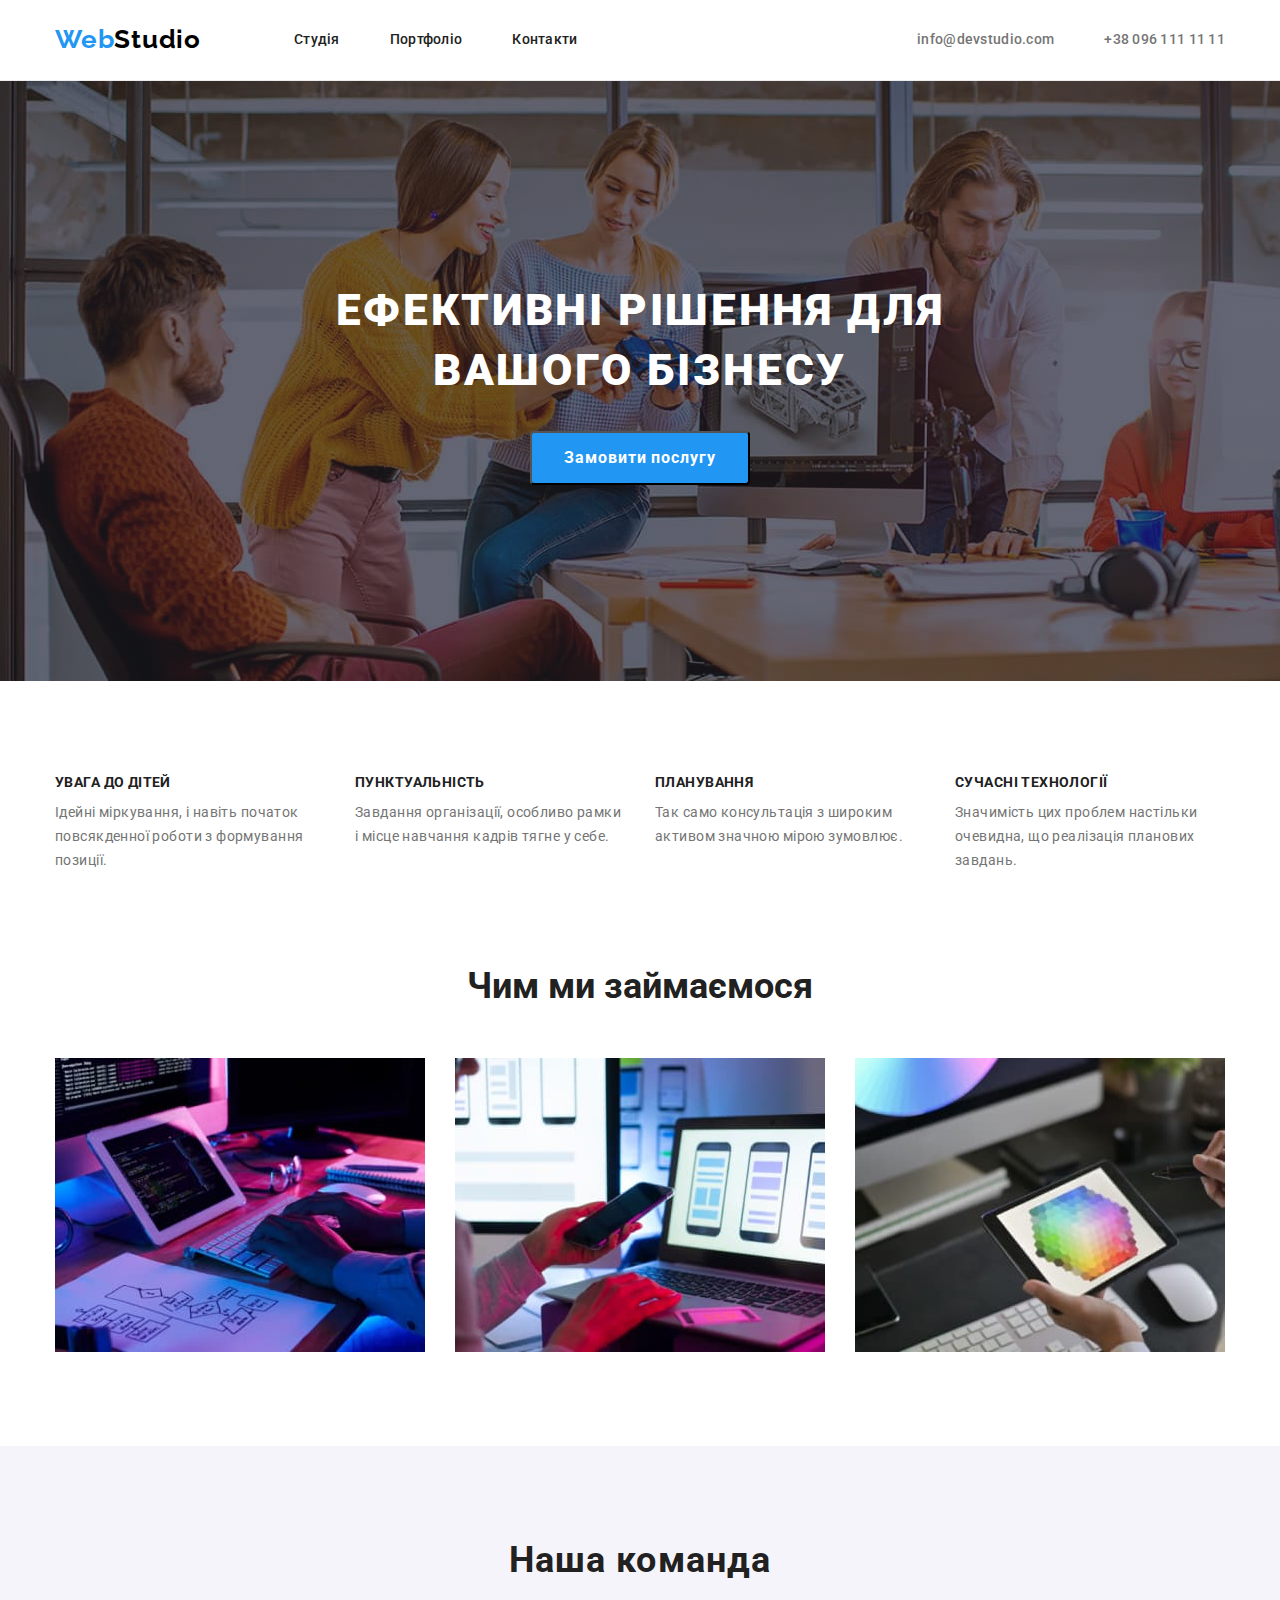
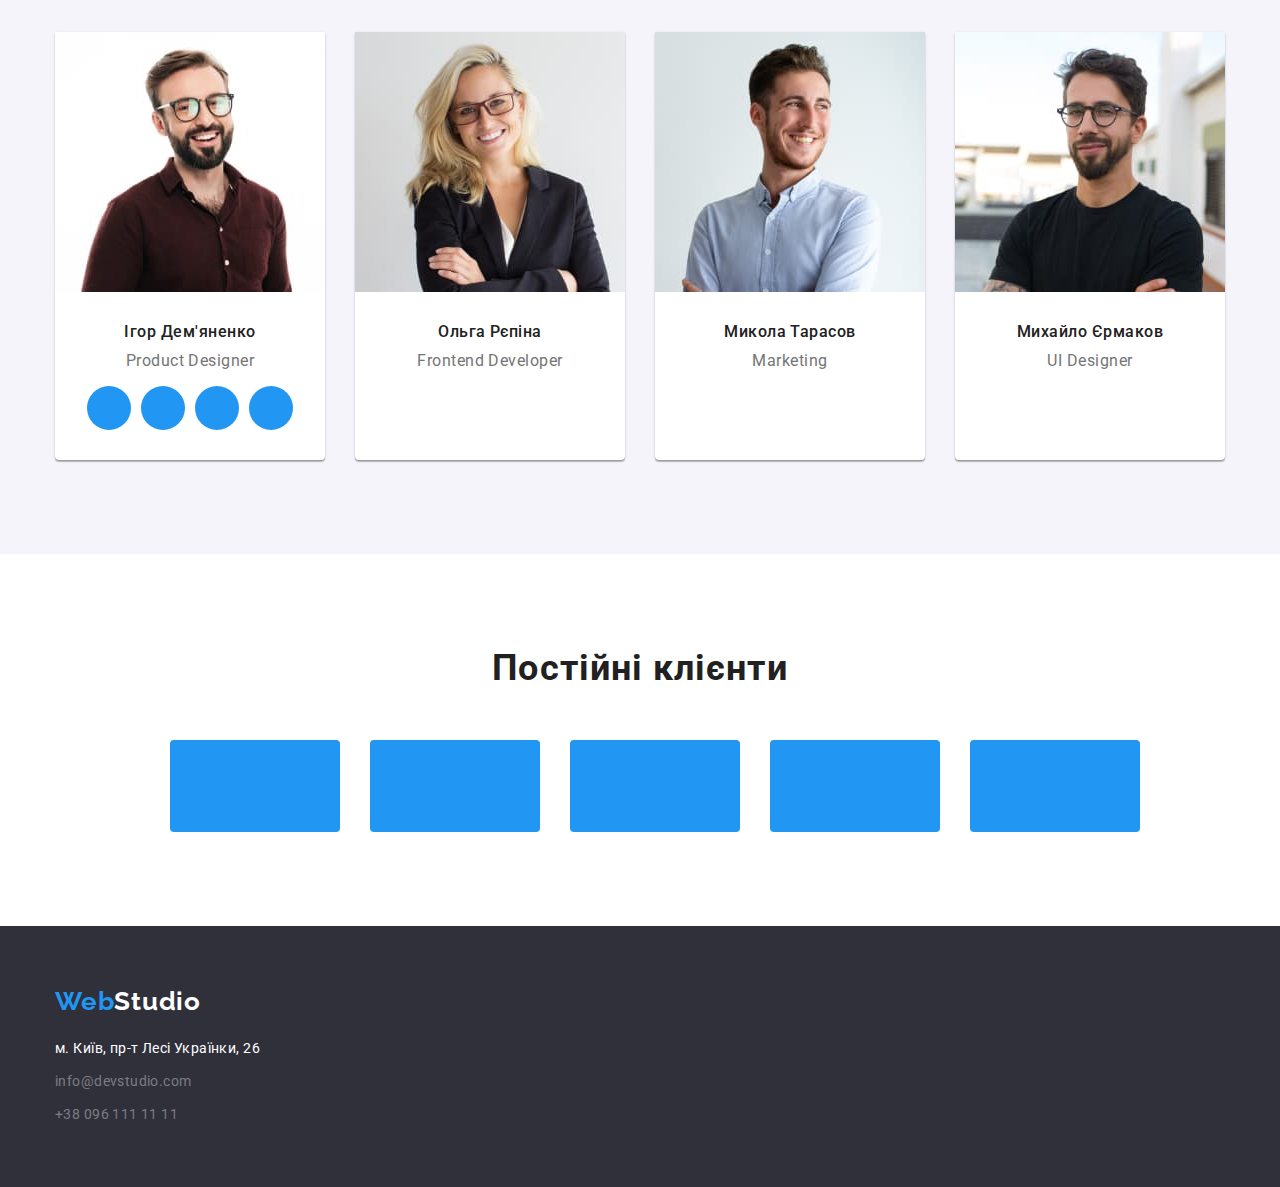
==== index.html @ bf6980fe "do icons" ====
<!DOCTYPE html>
<html lang="uk">
  <head>
    <meta charset="UTF-8" />
    <meta http-equiv="X-UA-Compatible" content="IE=edge" />
    <meta name="viewport" content="width=device-width, initial-scale=1.0" />
    <title>WebStudio</title>
    <link
      rel="stylesheet"
      href="https://cdnjs.cloudflare.com/ajax/libs/modern-normalize/1.1.0/modern-normalize.min.css"
    />
    <link rel="stylesheet" href="./css/style.css" />
    <link rel="preconnect" href="https://fonts.googleapis.com" />
    <link rel="preconnect" href="https://fonts.gstatic.com" crossorigin />
    <link
      href="https://fonts.googleapis.com/css2?family=Raleway:wght@700&family=Roboto:wght@400;500;700;900&display=swap"
      rel="stylesheet"
    />
  </head>

  <body>
    <header>
      <div class="container main-nav">
        <nav class="main-nav">
          <a href="./index.html" class="logo"><span class="logo-text">Web</span>Studio</a>
          <ul class="site-nav list">
            <li class="nav">
              <a href="#" class="link">Студія</a>
            </li>
            <li class="nav">
              <a href="./portfolio.html" class="link">Портфоліо</a>
            </li>
            <li class="nav">
              <a href="#" class="link">Контакти</a>
            </li>
          </ul>
        </nav>
        <ul class="contacts list">
          <li class="contact">
            <a href="#" class="link-contacts">info@devstudio.com</a>
          </li>
          <li class="contact">
            <a href="#" class="link-contacts">+38 096 111 11 11</a>
          </li>
        </ul>
      </div>
    </header>
    <main>
      <section class="hero">
        <div class="container">
          <div class="hero-container">
            <h1 class="hero-title">Ефективні рішення для вашого бізнесу</h1>
            <button type="button" class="button">Замовити послугу</button>
          </div>
        </div>
      </section>
      <section class="section benefits">
        <div class="container">
          <h2 class="visually-hidden">Наші переваги</h2>
          <ul class="section-features list">
            <li class="features">
              <h3 class="features-title">Увага до дітей</h3>
              <p class="text">
                Ідейні міркування, і навіть початок повсякденної роботи з формування позиції.
              </p>
            </li>
            <li class="features">
              <h3 class="features-title">Пунктуальність</h3>
              <p class="text">
                Завдання організації, особливо рамки і місце навчання кадрів тягне у себе.
              </p>
            </li>
            <li class="features">
              <h3 class="features-title">Планування</h3>
              <p class="text">Так само консультація з широким активом значною мірою зумовлює.</p>
            </li>
            <li class="features">
              <h3 class="features-title">Сучасні технології</h3>
              <p class="text">
                Значимість цих проблем настільки очевидна, що реалізація планових завдань.
              </p>
            </li>
          </ul>
        </div>
      </section>
      <section class="section">
        <div class="container">
          <h2 class="section-work">Чим ми займаємося</h2>
          <ul class="work list">
            <li class="work-img">
              <img
                src="./images/img1.jpg"
                alt="Людина пише код на планшеті з клавіатури"
                width="370"
              />
            </li>
            <li class="work-img">
              <img
                src="./images/img2.jpg"
                alt="Людина розробляє макет телефона на комп'ютері"
                width="370"
              />
            </li>
            <li class="work-img">
              <img src="./images/img3.jpg" alt="Людина працює на планшеті" width="370" />
            </li>
          </ul>
        </div>
      </section>
      <section class="section section-team">
        <div class="container">
          <h2 class="team">Наша команда</h2>
          <ul class="items-team list">
            <li class="team-image">
              <img
                src="./images/img4.jpg"
                alt="Чоловік в коричневій сорочці посміхається"
                width="270"
              />
              <div class="card">
                <h3 class="title">Ігор Дем'яненко</h3>
                <p class="subtitle">Product Designer</p>
                <ul class="social-list list">
                  <li class="social-item"><a href="" class="social-linK"></a></li>
                  <li class="social-item"><a href="" class="social-linK"></a></li>
                  <li class="social-item"><a href="" class="social-linK"></a></li>
                  <li class="social-item"><a href="" class="social-linK"></a></li>
                </ul>
              </div>
            </li>
            <li class="team-image">
              <img src="./images/img5.jpg" alt="Дівчина блондинка посміхається" width="270" />
              <div class="card">
                <h3 class="title">Ольга Рєпіна</h3>
                <p class="subtitle">Frontend Developer</p>
              </div>
            </li>
            <li class="team-image">
              <img src="./images/img6.jpg" alt="Чоловік в білій сорочці посміхається" width="270" />
              <div class="card">
                <h3 class="title">Микола Тарасов</h3>
                <p class="subtitle">Marketing</p>
              </div>
            </li>
            <li class="team-image">
              <img
                src="./images/img7.jpg"
                alt="Чоловік в чорній сорочці склав руки перед собою "
                width="270"
              />
              <div class="card">
                <h3 class="title">Михайло Єрмаков</h3>
                <p class="subtitle">UI Designer</p>
              </div>
            </li>
          </ul>
        </div>
      </section>
      <section class="section">
        <div class="container">
          <h2 class="clients">Постійні клієнти</h2>
          <ul class="clients-list list">
            <li class="clients-item">
              <a href=""></a>
            </li>
            <li class="clients-item">
              <a href="" class="clients-link"></a>
            </li>
            <li class="clients-item">
              <a href="" class="clients-link"></a>
            </li>
            <li class="clients-item">
              <a href="" class="clients-link"></a>
            </li>
            <li class="clients-item">
              <a href="" class="clients-link"></a>
            </li>
            <li class="clients-item">
              <a href="" class="clients-link"></a>
            </li>
          </ul>
        </div>
      </section>
    </main>
    <footer class="footer">
      <div class="container">
        <a href="./index.html" class="logo-footer"><span class="logo-web">Web</span>Studio</a>
        <address>
          <ul class="link-items list">
            <li class="link-adress">
              <a
                href="https://goo.gl/maps/CPtrU1FHBa2aNyZL9"
                target="_blank"
                rel="noopener noreferrer nofollow"
                class="link-adress"
                >м. Київ, пр-т Лесі Українки, 26</a
              >
            </li>
            <li class="link-name">
              <a href="#" class="link-item">info@devstudio.com</a>
            </li>
            <li class="link-name">
              <a href="#" class="link-item">+38 096 111 11 11</a>
            </li>
          </ul>
        </address>
      </div>
    </footer>
  </body>
</html>
---- css/style.css ----
body {
    background-color: var(--primary-white-color);
    color: var(--primary-text-color);
    font-family: "Roboto", "Raleway", "Oleo Script", sans-serif; 
}

h1,
h2,
h3,
h4,
h5,
h6,
p,
ul {
    padding: 0;
    margin: 0;
}

img {
    display: block;
    max-width: 100%;
    height: auto;
}

.list{
    list-style: none;  
}

/* колір основного тексту #212121 */

/* вторичний колір тексту #757575 */

/* колір тексту логотипу #FFFFFF */

/* чорний логотип хедер #000000 */

/* колір тексту #FFFFFF 60%  */

/* акцент #2196F3 */

/* вторичний колір фона  #F5F4FA */

/* колір фону героя та футера #2F303A */

/* колір фона хедера #ECECEC */

:root {
    --primary-text-color: #212121;
    --secondary-text-color: #000;
    --title-text-color: #757575;
    --footer-text-color:#FFFFFF60;
    --accent-color: #2196F3;
    --primary-white-color: #FFF;
    --secondary-fon-color: #F5F4FA;
    --section-fon-color: #2F303A;
    --button-hover-color: #2196F350;
    }

.container {
    width: 1200px;
    padding-left: 15px;
    padding-right: 15px;
    margin-left: auto;
    margin-right: auto;
}

.section {
    padding: 94px 0;
}

header {
    border-bottom: 1px solid #ECECEC;
}

.main-nav {
    display: flex;
    align-items: center;
    justify-content: center;
}

.logo {
    color: var(--secondary-text-color);
    font-family: 'Raleway';
    font-weight: 700;
    font-size: 26px;
    line-height: 1.19;
    text-decoration: none;
    letter-spacing: 0.03em;
    padding: 24px 0px 25px 0px;
}

.logo-text {
    display: inline-block;
    color: var(--accent-color);
}

    
/* site-nav */
.link {
    display: block;
    padding-top: 32px;
    padding-bottom: 32px;
    
    color:var(--primary-text-color);
    font-weight: 500;
    font-size: 14px;
    line-height: 1.14;
    text-decoration: none;
    letter-spacing: 0.02em;
}

.site-nav .link:hover ,
.site-nav .link:focus {
    color: var(--accent-color);
}

.site-nav {
    display: flex;
    margin-left: 93px;
}

.site-nav .nav:not(:last-child) {
    margin-right: 50px;
}

.site-nav .link.current {
    color: var(--accent-color);

}

.contacts {
    display: flex;
    margin-left: auto;
}

.contacts .contact:not(:last-child) {
    margin-right: 50px;
}

.link-contacts {
    display: block;
    padding-top: 32px;
    padding-bottom: 32px;

    color: var(--title-text-color);
    font-weight: 500;
    font-size: 14px;
    line-height: 1.14;
    text-decoration: none;
    letter-spacing: 0.02em;
}
.contacts .link-contacts:hover,
.contacts .link-contacts:focus {
    color: var(--accent-color);  
}


/* hero */
.hero {
    max-width: 1600px;
    height: 600px;
    margin-left: auto;
    margin-right: auto;
    background-color: var(--section-fon-color);
    text-align: center;
    
    background-image: linear-gradient(to right, rgba(47, 48, 58, 0.4), rgba(47, 48, 58, 0.4)), url(../images/imgfon1.jpg);
    background-repeat: no-repeat;
}

.hero-container {
    padding: 200px 0;
}

.hero-title{
    margin:0 auto 30px auto;
    max-width: 696px;

    color: var(--primary-white-color);
    font-weight: 900;
    font-size: 44px;
    line-height: 1.36;
    letter-spacing: 0.06em;
    text-transform: uppercase;
}
.button  {
    padding: 10px 32px; 
    border-radius: 4px;
    
    color: var(--primary-white-color);
    background-color: var(--accent-color);
    font-family: inherit;
    font-weight: 700;
    font-size: 16px;
    line-height: 1.875;
    letter-spacing: 0.06em;
    cursor: pointer;
}

.button:hover,      
.button:focus {
    background-color: var(--button-hover-color);
}



/* section */
.visually-hidden {
    position: absolute;
    white-space: nowrap;
    width: 1px;
    height: 1px;
    overflow: hidden;
    border: 0;
    padding: 0;
    clip: rect(0 0 0 0);
    clip-path: inset(50%);
    margin: -1px;
}
/* features */
.features-title {
    margin-bottom: 10px;
    font-family: 'Roboto';
    font-weight: 700;
    font-size: 14px;
    line-height: 1.14;
    letter-spacing: 0.03em;
    text-transform: uppercase;
    }

.benefits {
    padding-bottom: 0;
}

.features {
    max-width: 270px;   
}


.section-features {
    display: flex;
    
    }

.section-features .features:not(:last-child) {
    margin-right: 30px;
}

.text {
    color: var(--title-text-color);
    font-size: 14px;
    line-height: 1.7;
    letter-spacing: 0.03em;
}


/* work */
.section-work {
    font-weight: 700;
    font-size: 36px;
    line-height: 1.166;
    text-align: center;
    margin-bottom: 50px;    
}

.work {
    display: flex;
}

.work .work-img:not(:last-child) {
    margin-right: 30px;
}

/* team */
.section-team {
    background-color: var(--secondary-fon-color);
    letter-spacing: 0.03em;
    text-align: center;
    
}

.team {
    font-weight: 700;
    font-size: 36px;
    line-height: 1.166;
    letter-spacing: 0.03em;
    margin-bottom: 50px;
    
}

.items-team {
    display: flex;
    border: 1px;
}

.items-team  .team-image + .team-image {
    margin-left: 30px;
}

.card {
    padding: 30px;
}

.title {
    margin-bottom: 10px;

    font-weight: 500;
    font-size: 16px;
    line-height: 1.187;
    letter-spacing: 0.03em;
}

.subtitle {
    color: var(--title-text-color);
    font-size: 16px;
    line-height: 1.187;
    letter-spacing: 0.03em;
    margin-bottom: 16px;
    }

.team-image {
    background-color: var(--primary-white-color);
    box-shadow: 0px 1px 3px rgba(0, 0, 0, 0.12), 0px 1px 1px rgba(0, 0, 0, 0.14), 0px 2px 1px rgba(0, 0, 0, 0.2);
    border-radius: 0px 0px 4px 4px;
    }

    .social-list {
    display: flex;
    justify-content: center;
    gap: 10px;
    }
    .social-item {
    
    }
    .social-linK {
    width: 44px;
    height: 44px;
    display: block;
    border-radius: 50%;
    background-color: #2196F3;
    }

/* clients */

.clients {
    font-weight: 700;
    font-size: 36px;
    line-height: 1.166;
    letter-spacing: 0.03em;
    margin-bottom: 50px;
    text-align: center;
}

.clients-list {
    display: flex;
    justify-content: center;
    gap: 30px;
}
.list {
    
}
.clients-item {

}

.clients-link {
    width: 170px;
    height: 92px;
    display: block;
    border-radius: 4px;
    background-color: #2196F3;
    }

/* footer */
.footer {
background-color: var(--section-fon-color);
margin: 0;
padding: 60px 0px;
}

.logo-footer {
    color: var(--primary-white-color);
    font-family: 'Raleway';
    font-weight: 700;
    font-size: 26px;
    line-height: 1.192;
    text-decoration: none;
    letter-spacing: 0.03em;
}

.logo-web {
    margin-bottom: 20px;
    color: var(--accent-color);
    display: inline-block;
}

.link-adress {
    color: var(--primary-white-color);
    font-style: normal;
    font-size: 14px;
    line-height: 1.714;
    text-decoration: none;
    letter-spacing: 0.03em;
    margin-bottom: 9px;
}

.link-items .link-name:not(:last-child) {
    margin-bottom: 9px;
}

.link-items .link-adress:hover,
.link-items .link-adress:focus {
    color: var(--accent-color);
}  

.link-item {
    color: var(--footer-text-color);
    font-style: normal;
    font-size: 14px;
    line-height: 1.714;
    text-decoration: none;
    letter-spacing: 0.03em;
    margin-bottom: 9px;
}

.link-items .link-item:hover,
.link-items .link-item:focus {
    color: var(--accent-color);
}
    
/* portfolio */
.filter {
    display: flex;
    Justify-content: center;
    margin-bottom: 50px;
    }

.filter  .filter-item:not(:last-child) {
        margin-right: 8px;
    }

.filter-button {
    cursor: pointer;
    background-color: var(--secondary-fon-color);
    font-family: inherit;
    font-weight: 500;
    font-size: 16px;
    line-height: 1.625;
    letter-spacing: 0.03em;
    padding: 6px 22px;
    border-radius: 4px;
    border: 0;
}

.filter .filter-button:hover,
.filter .filter-button:focus {
    background-color: var(--accent-color);
}

 /* products */
.product-title {
    font-weight: 700;
    font-size: 18px;
    line-height: 2;
    letter-spacing: 0.06em;
    margin-bottom: 4px;
}

.product {
    font-size: 16px;
    line-height: 1.875;
    letter-spacing: 0.03em;
}

.products {
    display: flex;
    flex-wrap: wrap;
}   

.product-image {
    margin-right: 30px;
    margin-bottom: 30px;
    
}

.product-image:nth-child(3n) {
    margin-right: 0;
}

.product-image:nth-last-child(-n+3) {
    margin-bottom: 0;
}

.box {
    padding: 20px 24px;
    border: 1px solid #EEE;
    border-top: 0;
}
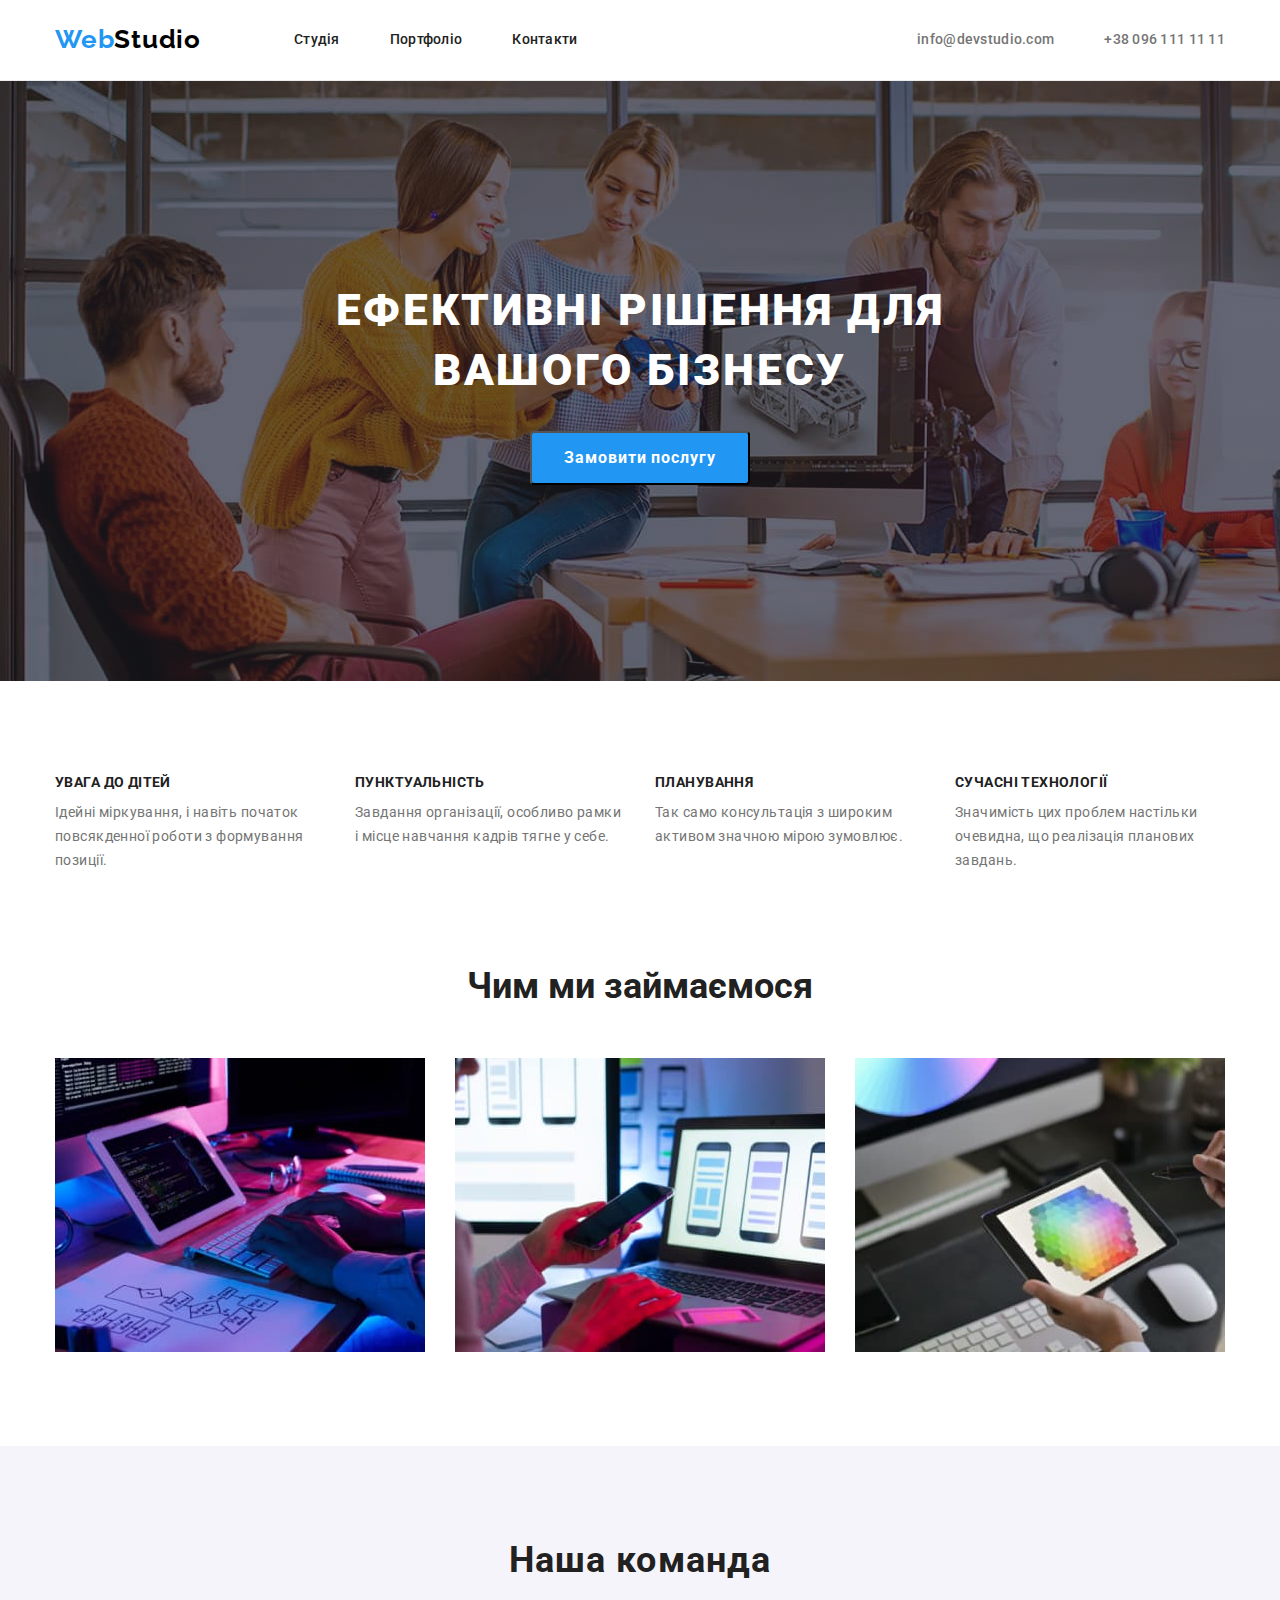
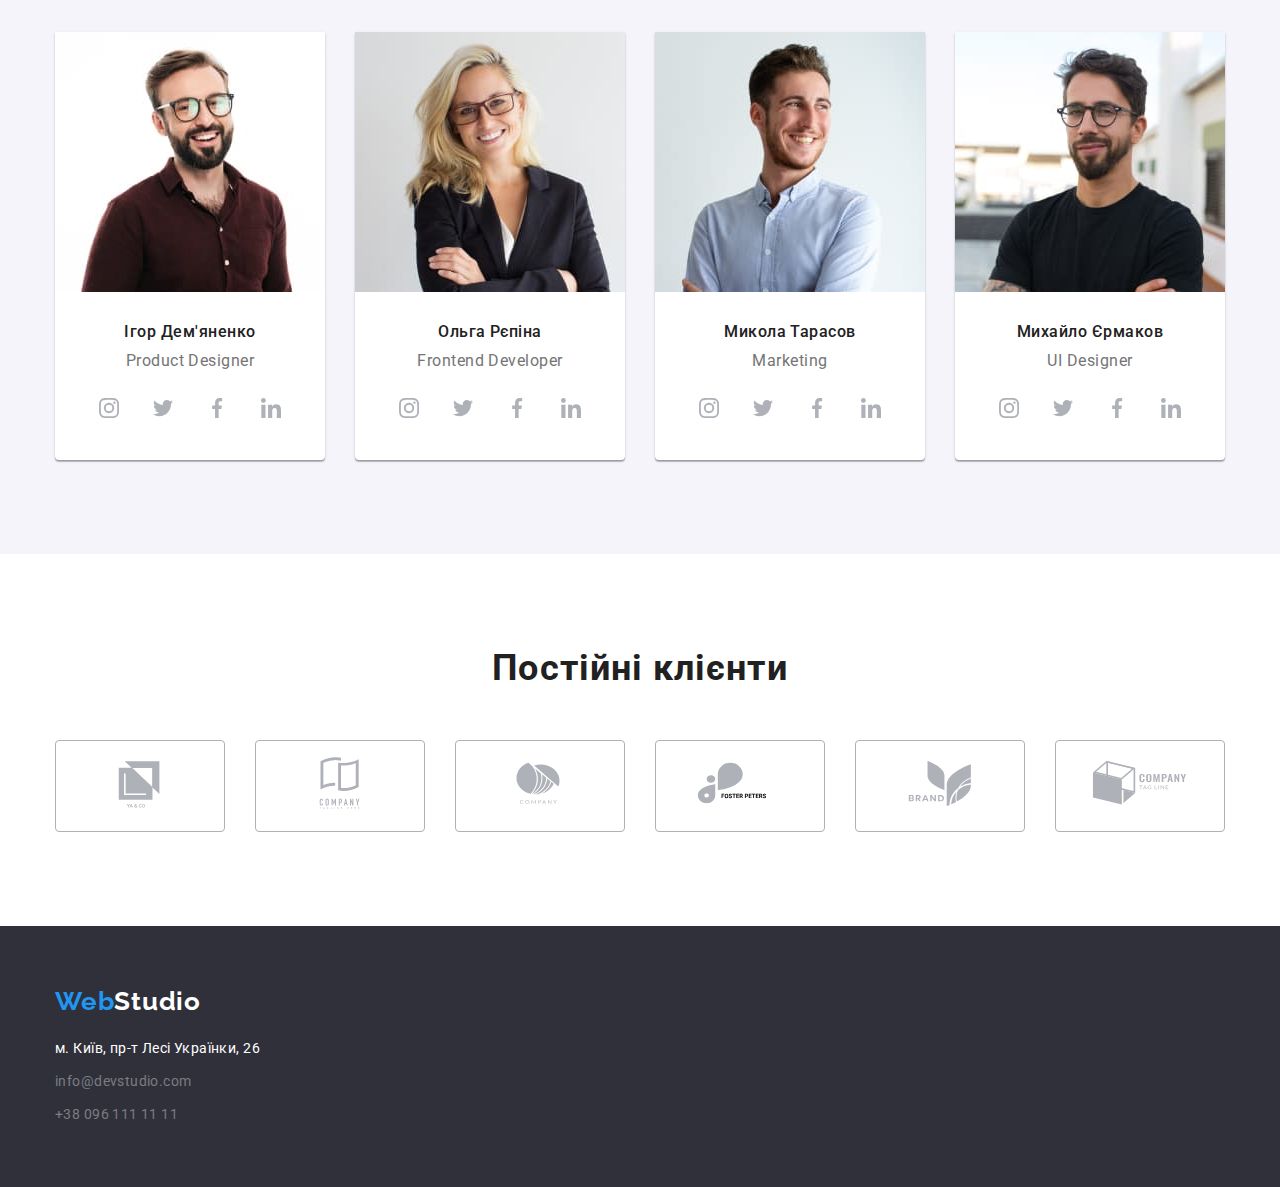
==== commit c78f320e: "icon-clients" ====
--- a/index.html
+++ b/index.html
@@ -121,10 +121,34 @@
                 <h3 class="title">Ігор Дем'яненко</h3>
                 <p class="subtitle">Product Designer</p>
                 <ul class="social-list list">
-                  <li class="social-item"><a href="" class="social-linK"></a></li>
-                  <li class="social-item"><a href="" class="social-linK"></a></li>
-                  <li class="social-item"><a href="" class="social-linK"></a></li>
-                  <li class="social-item"><a href="" class="social-linK"></a></li>
+                  <li class="social-item">
+                    <a href="" class="social-linK">
+                      <svg class="social-icon" width="20" height="20">
+                        <use href="./images/icons.svg#icon-instagram"></use>
+                      </svg>
+                    </a>
+                  </li>
+                  <li class="social-item">
+                    <a href="" class="social-linK">
+                      <svg class="social-icon" width="20" height="20">
+                        <use href="./images/icons.svg#icon-twitter"></use>
+                      </svg>
+                    </a>
+                  </li>
+                  <li class="social-item">
+                    <a href="" class="social-linK">
+                      <svg class="social-icon" width="20" height="20">
+                        <use href="./images/icons.svg#icon-facebook"></use>
+                      </svg>
+                    </a>
+                  </li>
+                  <li class="social-item">
+                    <a href="" class="social-linK">
+                      <svg class="social-icon" width="20" height="20">
+                        <use href="./images/icons.svg#icon-linkedin"></use>
+                      </svg>
+                    </a>
+                  </li>
                 </ul>
               </div>
             </li>
@@ -133,6 +157,36 @@
               <div class="card">
                 <h3 class="title">Ольга Рєпіна</h3>
                 <p class="subtitle">Frontend Developer</p>
+                <ul class="social-list list">
+                  <li class="social-item">
+                    <a href="" class="social-linK">
+                      <svg class="social-icon" width="20" height="20">
+                        <use href="./images/icons.svg#icon-instagram"></use>
+                      </svg>
+                    </a>
+                  </li>
+                  <li class="social-item">
+                    <a href="" class="social-linK">
+                      <svg class="social-icon" width="20" height="20">
+                        <use href="./images/icons.svg#icon-twitter"></use>
+                      </svg>
+                    </a>
+                  </li>
+                  <li class="social-item">
+                    <a href="" class="social-linK">
+                      <svg class="social-icon" width="20" height="20">
+                        <use href="./images/icons.svg#icon-facebook"></use>
+                      </svg>
+                    </a>
+                  </li>
+                  <li class="social-item">
+                    <a href="" class="social-linK">
+                      <svg class="social-icon" width="20" height="20">
+                        <use href="./images/icons.svg#icon-linkedin"></use>
+                      </svg>
+                    </a>
+                  </li>
+                </ul>
               </div>
             </li>
             <li class="team-image">
@@ -140,6 +194,36 @@
               <div class="card">
                 <h3 class="title">Микола Тарасов</h3>
                 <p class="subtitle">Marketing</p>
+                <ul class="social-list list">
+                  <li class="social-item">
+                    <a href="" class="social-linK">
+                      <svg class="social-icon" width="20" height="20">
+                        <use href="./images/icons.svg#icon-instagram"></use>
+                      </svg>
+                    </a>
+                  </li>
+                  <li class="social-item">
+                    <a href="" class="social-linK">
+                      <svg class="social-icon" width="20" height="20">
+                        <use href="./images/icons.svg#icon-twitter"></use>
+                      </svg>
+                    </a>
+                  </li>
+                  <li class="social-item">
+                    <a href="" class="social-linK">
+                      <svg class="social-icon" width="20" height="20">
+                        <use href="./images/icons.svg#icon-facebook"></use>
+                      </svg>
+                    </a>
+                  </li>
+                  <li class="social-item">
+                    <a href="" class="social-linK">
+                      <svg class="social-icon" width="20" height="20">
+                        <use href="./images/icons.svg#icon-linkedin"></use>
+                      </svg>
+                    </a>
+                  </li>
+                </ul>
               </div>
             </li>
             <li class="team-image">
@@ -151,32 +235,86 @@
               <div class="card">
                 <h3 class="title">Михайло Єрмаков</h3>
                 <p class="subtitle">UI Designer</p>
+                <ul class="social-list list">
+                  <li class="social-item">
+                    <a href="" class="social-linK">
+                      <svg class="social-icon" width="20" height="20">
+                        <use href="./images/icons.svg#icon-instagram"></use>
+                      </svg>
+                    </a>
+                  </li>
+                  <li class="social-item">
+                    <a href="" class="social-linK">
+                      <svg class="social-icon" width="20" height="20">
+                        <use href="./images/icons.svg#icon-twitter"></use>
+                      </svg>
+                    </a>
+                  </li>
+                  <li class="social-item">
+                    <a href="" class="social-linK">
+                      <svg class="social-icon" width="20" height="20">
+                        <use href="./images/icons.svg#icon-facebook"></use>
+                      </svg>
+                    </a>
+                  </li>
+                  <li class="social-item">
+                    <a href="" class="social-linK">
+                      <svg class="social-icon" width="20" height="20">
+                        <use href="./images/icons.svg#icon-linkedin"></use>
+                      </svg>
+                    </a>
+                  </li>
+                </ul>
               </div>
             </li>
           </ul>
         </div>
       </section>
-      <section class="section">
+      <section class="section clients-container">
         <div class="container">
           <h2 class="clients">Постійні клієнти</h2>
           <ul class="clients-list list">
             <li class="clients-item">
-              <a href=""></a>
-            </li>
-            <li class="clients-item">
-              <a href="" class="clients-link"></a>
-            </li>
-            <li class="clients-item">
-              <a href="" class="clients-link"></a>
-            </li>
-            <li class="clients-item">
-              <a href="" class="clients-link"></a>
-            </li>
-            <li class="clients-item">
-              <a href="" class="clients-link"></a>
-            </li>
-            <li class="clients-item">
-              <a href="" class="clients-link"></a>
+              <a href="">
+                <svg class="clients-icon" width="106" height="60">
+                  <use href="./images/icons.svg#icon-Logo"></use>
+                </svg>
+              </a>
+            </li>
+            <li class="clients-item">
+              <a href="" class="clients-link">
+                <svg class="clients-icon" width="106" height="60">
+                  <use href="./images/icons.svg#icon-Logo1"></use>
+                </svg>
+              </a>
+            </li>
+            <li class="clients-item">
+              <a href="" class="clients-link">
+                <svg class="clients-icon" width="106" height="60">
+                  <use href="./images/icons.svg#icon-Logo2"></use>
+                </svg>
+              </a>
+            </li>
+            <li class="clients-item">
+              <a href="" class="clients-link">
+                <svg class="clients-icon" width="106" height="60">
+                  <use href="./images/icons.svg#icon-Logo3"></use>
+                </svg>
+              </a>
+            </li>
+            <li class="clients-item">
+              <a href="" class="clients-link">
+                <svg class="clients-icon" width="106" height="60">
+                  <use href="./images/icons.svg#icon-Logo4"></use>
+                </svg>
+              </a>
+            </li>
+            <li class="clients-item">
+              <a href="" class="clients-link"
+                ><svg class="clients-icon" width="106" height="60">
+                  <use href="./images/icons.svg#icon-Logo5"></use>
+                </svg>
+              </a>
             </li>
           </ul>
         </div>
--- a/css/style.css
+++ b/css/style.css
@@ -335,9 +335,10 @@
     .social-linK {
     width: 44px;
     height: 44px;
-    display: block;
+    display: flex;
+    align-items: center;
+    justify-content: center;
     border-radius: 50%;
-    background-color: #2196F3;
     }
 
 /* clients */
@@ -349,26 +350,26 @@
     letter-spacing: 0.03em;
     margin-bottom: 50px;
     text-align: center;
-}
+    }
 
 .clients-list {
     display: flex;
-    justify-content: center;
+    justify-content: space-between;
     gap: 30px;
 }
-.list {
-    
-}
+
 .clients-item {
-
-}
-
-.clients-link {
     width: 170px;
     height: 92px;
-    display: block;
+    display: flex;
+    align-items: center;
+    justify-content: center;
     border-radius: 4px;
-    background-color: #2196F3;
+    border: 1px solid #AFB1B8;
+}
+
+.clients-link {
+    
     }
 
 /* footer */
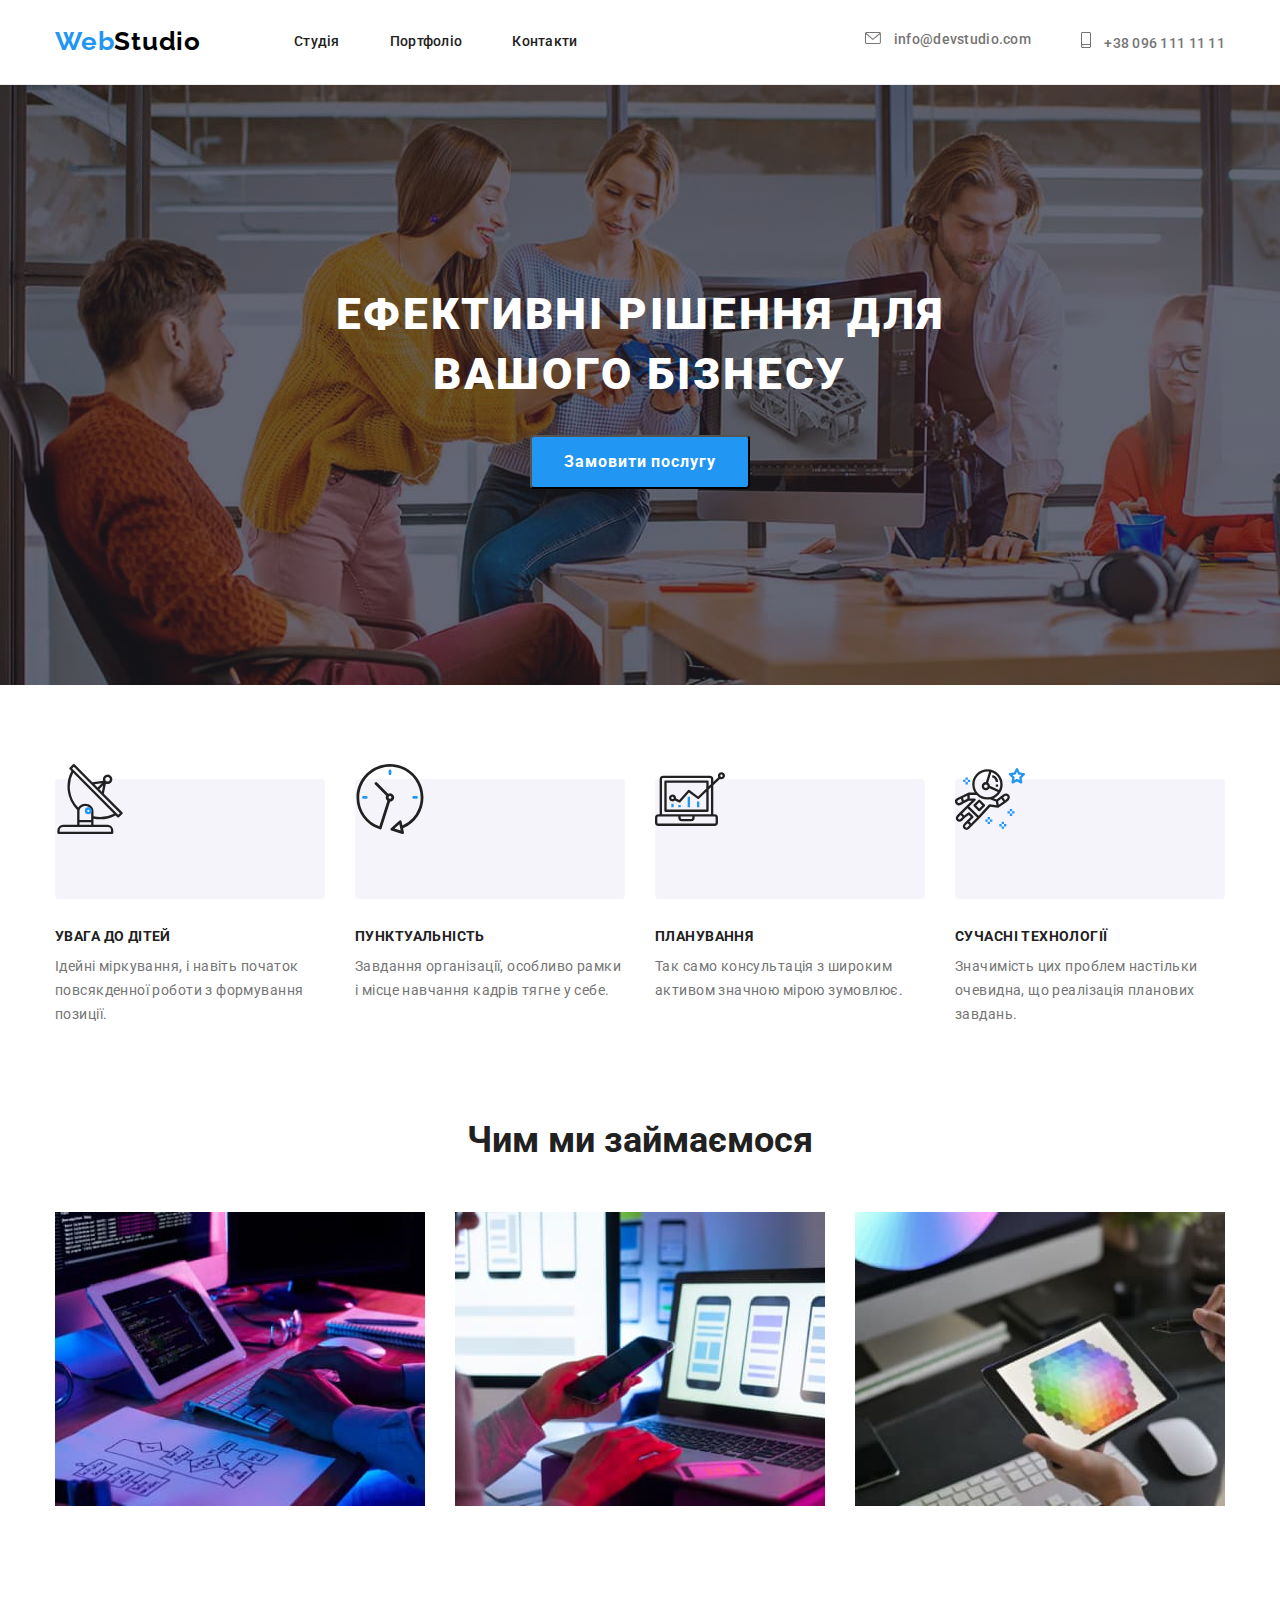
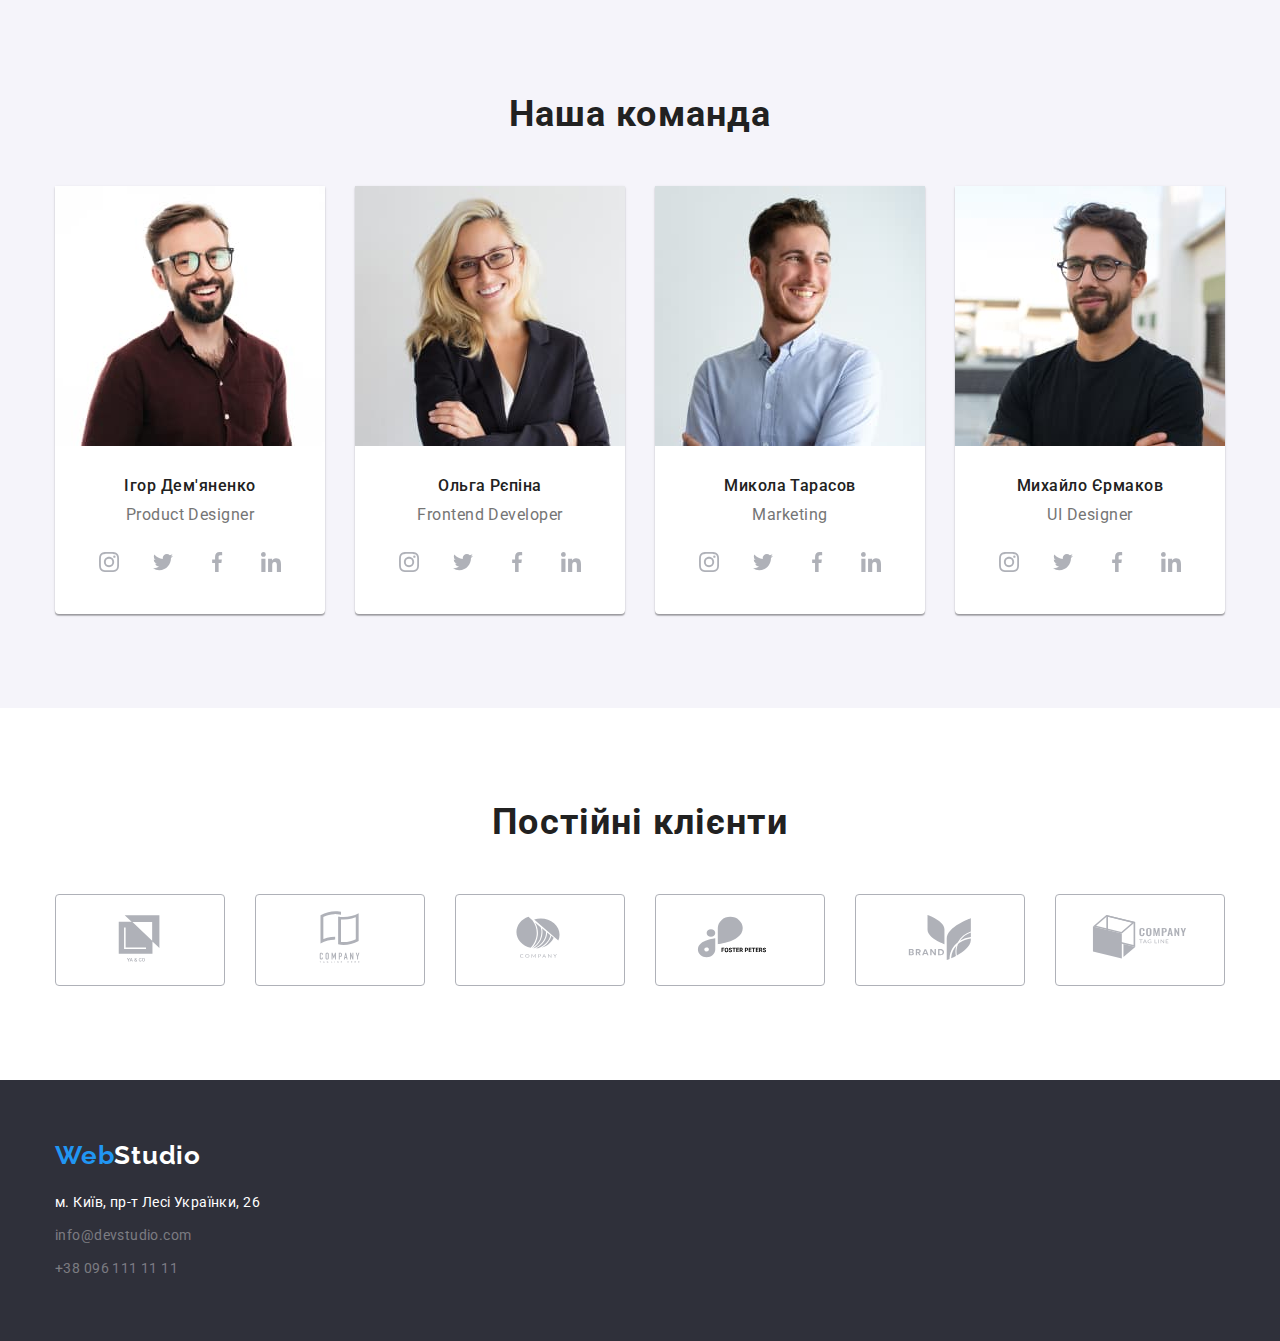
==== commit f4f276da: "icon features" ====
--- a/index.html
+++ b/index.html
@@ -37,10 +37,20 @@
         </nav>
         <ul class="contacts list">
           <li class="contact">
-            <a href="#" class="link-contacts">info@devstudio.com</a>
+            <a href="#" class="link-contacts">
+              <svg class="contact-name" width="16" height="12">
+                <use href="./images/icons.svg#icon-envelope"></use>
+              </svg>
+              info@devstudio.com
+            </a>
           </li>
           <li class="contact">
-            <a href="#" class="link-contacts">+38 096 111 11 11</a>
+            <a href="#" class="link-contacts"
+              ><svg class="contact-name" width="10" height="16">
+                <use href="./images/icons.svg#icon-smartphone"></use>
+              </svg>
+              +38 096 111 11 11</a
+            >
           </li>
         </ul>
       </div>
@@ -57,6 +67,28 @@
       <section class="section benefits">
         <div class="container">
           <h2 class="visually-hidden">Наші переваги</h2>
+          <ul class="features-list list">
+            <li class="features-item">
+              <svg class="features-icon">
+                <use href="./images/icons.svg#icon-antenna" width="70" height="70"></use>
+              </svg>
+            </li>
+            <li class="features-item">
+              <svg class="features-icon">
+                <use href="./images/icons.svg#icon-clock" width="70" height="70"></use>
+              </svg>
+            </li>
+            <li class="features-item">
+              <svg class="features-icon">
+                <use href="./images/icons.svg#icon-diagram" width="70" height="70"></use>
+              </svg>
+            </li>
+            <li class="features-item">
+              <svg class="features-icon">
+                <use href="./images/icons.svg#icon-astronaut" width="70" height="70"></use>
+              </svg>
+            </li>
+          </ul>
           <ul class="section-features list">
             <li class="features">
               <h3 class="features-title">Увага до дітей</h3>
--- a/css/style.css
+++ b/css/style.css
@@ -152,6 +152,10 @@
 .contacts .link-contacts:hover,
 .contacts .link-contacts:focus {
     color: var(--accent-color);  
+}
+
+.contact-name {
+    margin-right: 10px;
 }
 
 
@@ -217,6 +221,7 @@
     clip-path: inset(50%);
     margin: -1px;
 }
+
 /* features */
 .features-title {
     margin-bottom: 10px;
@@ -253,6 +258,29 @@
     letter-spacing: 0.03em;
 }
 
+.features-list {
+    display: flex;
+    justify-content: center;
+    gap: 30px;
+    margin-bottom: 30px;
+}
+
+.features-item {
+    width: 270px;
+    height: 120px;
+    display: flex;
+    align-items: center;
+    justify-content: center;
+    background-color: #F5F4FA;
+    border-radius: 4px;
+    }
+
+
+    .features-icon {
+        display: flex;
+        align-items: center;
+    justify-content: center;
+}
 
 /* work */
 .section-work {
@@ -332,6 +360,7 @@
     .social-item {
     
     }
+
     .social-linK {
     width: 44px;
     height: 44px;
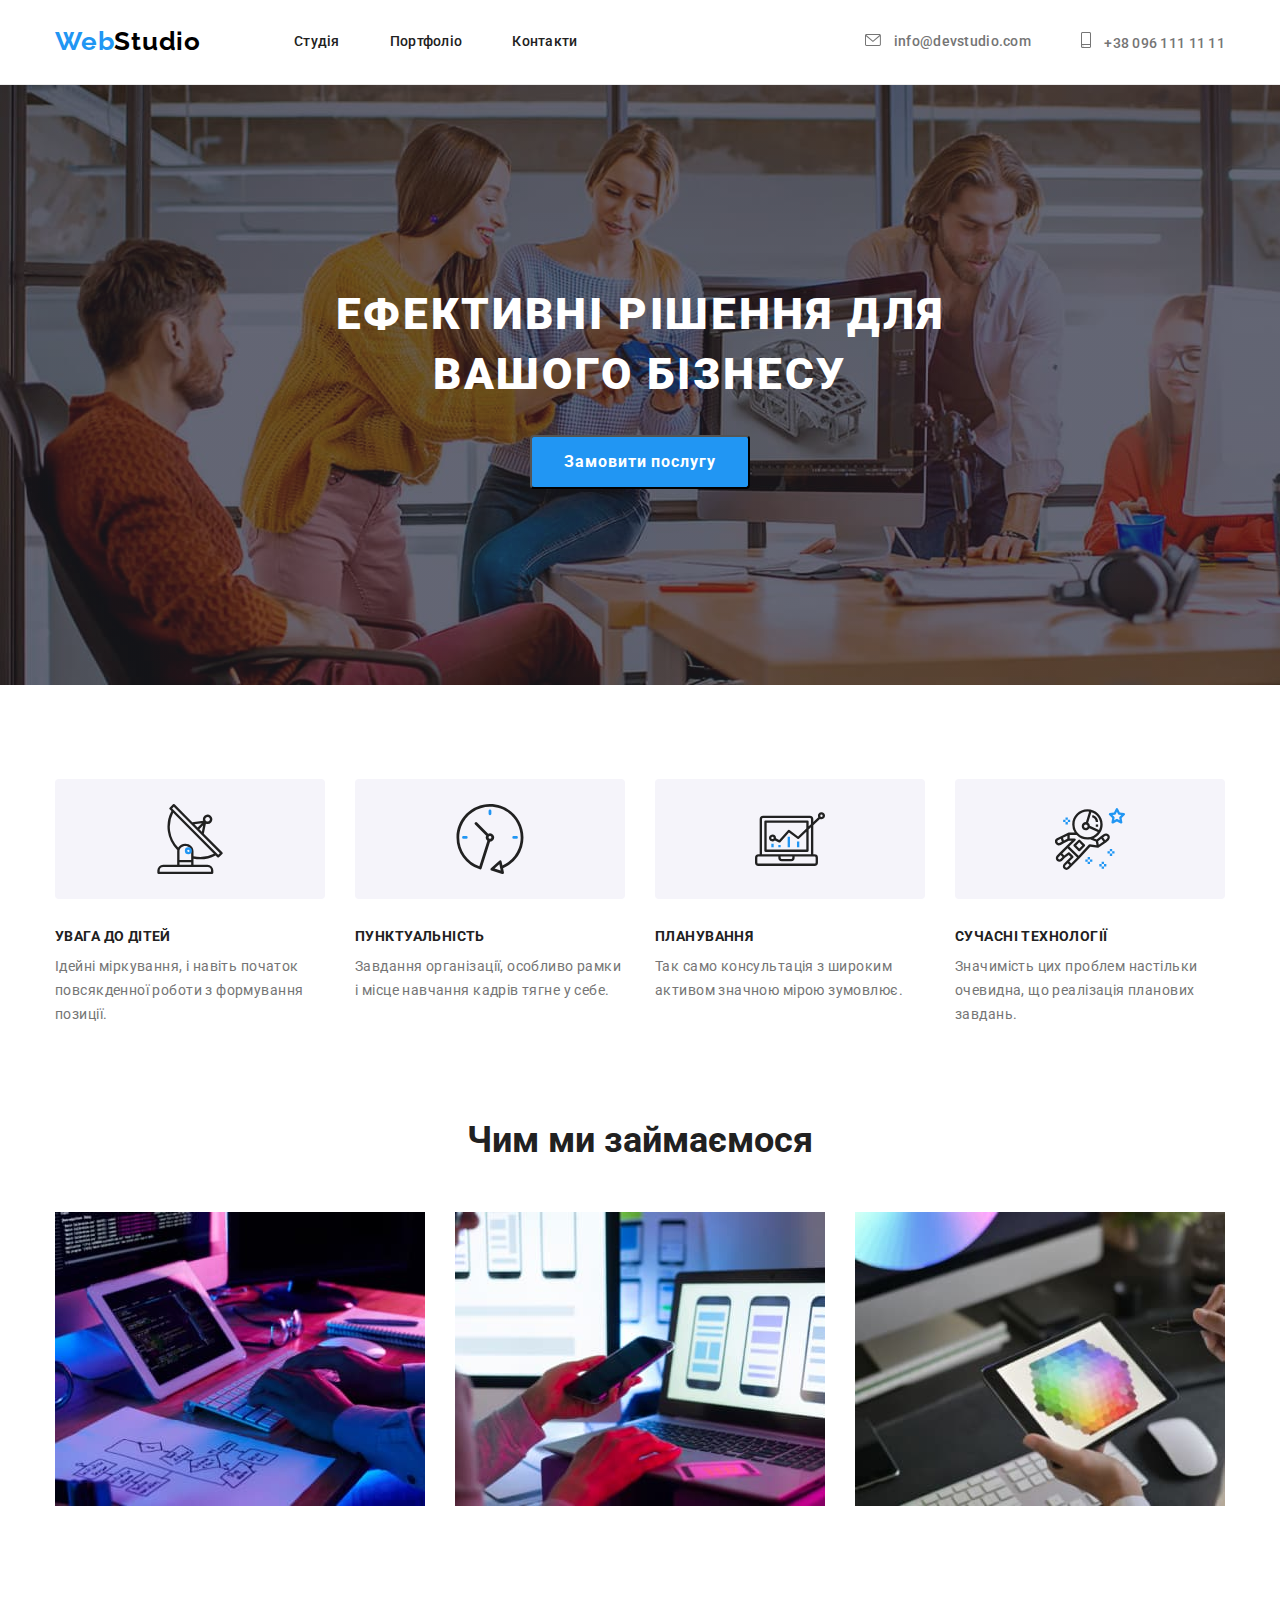
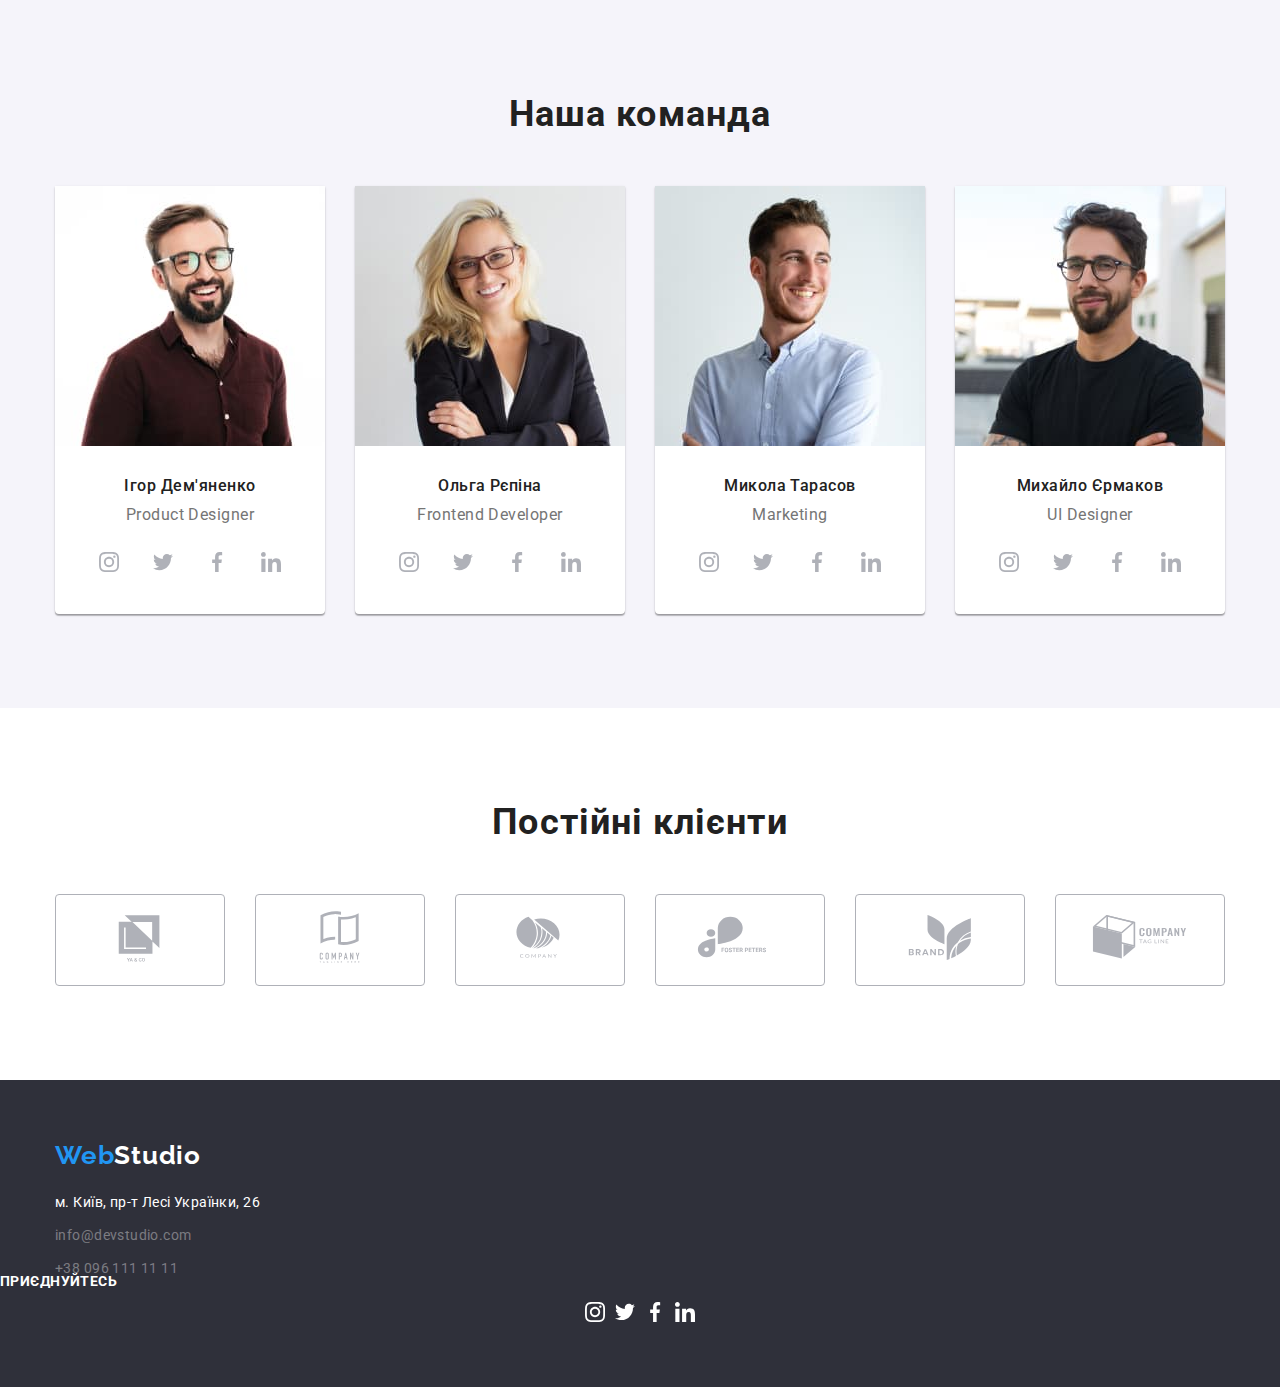
==== commit d3ecc979: "footer social" ====
--- a/index.html
+++ b/index.html
@@ -67,46 +67,44 @@
       <section class="section benefits">
         <div class="container">
           <h2 class="visually-hidden">Наші переваги</h2>
-          <ul class="features-list list">
-            <li class="features-item">
-              <svg class="features-icon">
-                <use href="./images/icons.svg#icon-antenna" width="70" height="70"></use>
-              </svg>
-            </li>
-            <li class="features-item">
-              <svg class="features-icon">
-                <use href="./images/icons.svg#icon-clock" width="70" height="70"></use>
-              </svg>
-            </li>
-            <li class="features-item">
-              <svg class="features-icon">
-                <use href="./images/icons.svg#icon-diagram" width="70" height="70"></use>
-              </svg>
-            </li>
-            <li class="features-item">
-              <svg class="features-icon">
-                <use href="./images/icons.svg#icon-astronaut" width="70" height="70"></use>
-              </svg>
-            </li>
-          </ul>
           <ul class="section-features list">
             <li class="features">
+              <div class="features-list">
+                <svg class="features-icon" width="70" height="70">
+                  <use href="./images/icons.svg#icon-antenna"></use>
+                </svg>
+              </div>
               <h3 class="features-title">Увага до дітей</h3>
               <p class="text">
                 Ідейні міркування, і навіть початок повсякденної роботи з формування позиції.
               </p>
             </li>
             <li class="features">
+              <div class="features-list">
+                <svg class="features-icon" width="70" height="70">
+                  <use href="./images/icons.svg#icon-clock"></use>
+                </svg>
+              </div>
               <h3 class="features-title">Пунктуальність</h3>
               <p class="text">
                 Завдання організації, особливо рамки і місце навчання кадрів тягне у себе.
               </p>
             </li>
             <li class="features">
+              <div class="features-list">
+                <svg class="features-icon" width="70" height="70">
+                  <use href="./images/icons.svg#icon-diagram"></use>
+                </svg>
+              </div>
               <h3 class="features-title">Планування</h3>
               <p class="text">Так само консультація з широким активом значною мірою зумовлює.</p>
             </li>
             <li class="features">
+              <div class="features-list">
+                <svg class="features-icon" width="70" height="70">
+                  <use href="./images/icons.svg#icon-astronaut"></use>
+                </svg>
+              </div>
               <h3 class="features-title">Сучасні технології</h3>
               <p class="text">
                 Значимість цих проблем настільки очевидна, що реалізація планових завдань.
@@ -375,6 +373,39 @@
           </ul>
         </address>
       </div>
+      <div class="social-footer">
+        <h3 class="footer-title">Приєднуйтесь</h3>
+        <ul class="social-footer-list list">
+          <li class="social-footer-item">
+            <a href="">
+              <svg class="social-footer-icon" width="20" height="20">
+                <use href="./images/icons.svg#icon-instagram2"></use>
+              </svg>
+            </a>
+          </li>
+          <li>
+            <a href="">
+              <svg class="social-footer-icon" width="20" height="20">
+                <use href="./images/icons.svg#icon-twitter2"></use>
+              </svg>
+            </a>
+          </li>
+          <li>
+            <a href="">
+              <svg class="social-footer-icon" width="20" height="20">
+                <use href="./images/icons.svg#icon-facebook2"></use>
+              </svg>
+            </a>
+          </li>
+          <li>
+            <a href="">
+              <svg class="social-footer-icon" width="20" height="20">
+                <use href="./images/icons.svg#icon-linkedin2"></use>
+              </svg>
+            </a>
+          </li>
+        </ul>
+      </div>
     </footer>
   </body>
 </html>
--- a/css/style.css
+++ b/css/style.css
@@ -130,6 +130,7 @@
 
 .contacts {
     display: flex;
+    align-items: center;
     margin-left: auto;
 }
 
@@ -260,26 +261,19 @@
 
 .features-list {
     display: flex;
+    align-items: center;
     justify-content: center;
-    gap: 30px;
-    margin-bottom: 30px;
-}
-
-.features-item {
     width: 270px;
     height: 120px;
-    display: flex;
-    align-items: center;
-    justify-content: center;
-    background-color: #F5F4FA;
+    background-color: var(--secondary-fon-color);
     border-radius: 4px;
-    }
-
+    margin-bottom: 30px;
+}
 
     .features-icon {
-        display: flex;
-        align-items: center;
-    justify-content: center;
+        
+    
+    
 }
 
 /* work */
@@ -308,7 +302,7 @@
 }
 
 .team {
-    font-weight: 700;
+    font-weight: 700px;
     font-size: 36px;
     line-height: 1.166;
     letter-spacing: 0.03em;
@@ -457,7 +451,40 @@
 .link-items .link-item:focus {
     color: var(--accent-color);
 }
-    
+
+.social-footer {
+
+}
+.footer-title {
+    font-weight: 700;
+    font-size: 14px;
+    line-height: 1.14px;
+    letter-spacing: 0.03em;
+    text-transform: uppercase;
+    margin-bottom: 20px;
+
+    color: var(--primary-white-color);
+}
+.social-footer-list {
+    
+    display: flex;
+    align-items: center;
+    justify-content: center;
+    background: #2F303A;
+    gap: 10px;
+}
+.social-footer-item {
+}
+
+.social-footer-link {
+    width: 44px;
+    height: 44px;
+    border-radius: 50%;
+    
+}
+.social-footer-icon {
+}
+
 /* portfolio */
 .filter {
     display: flex;
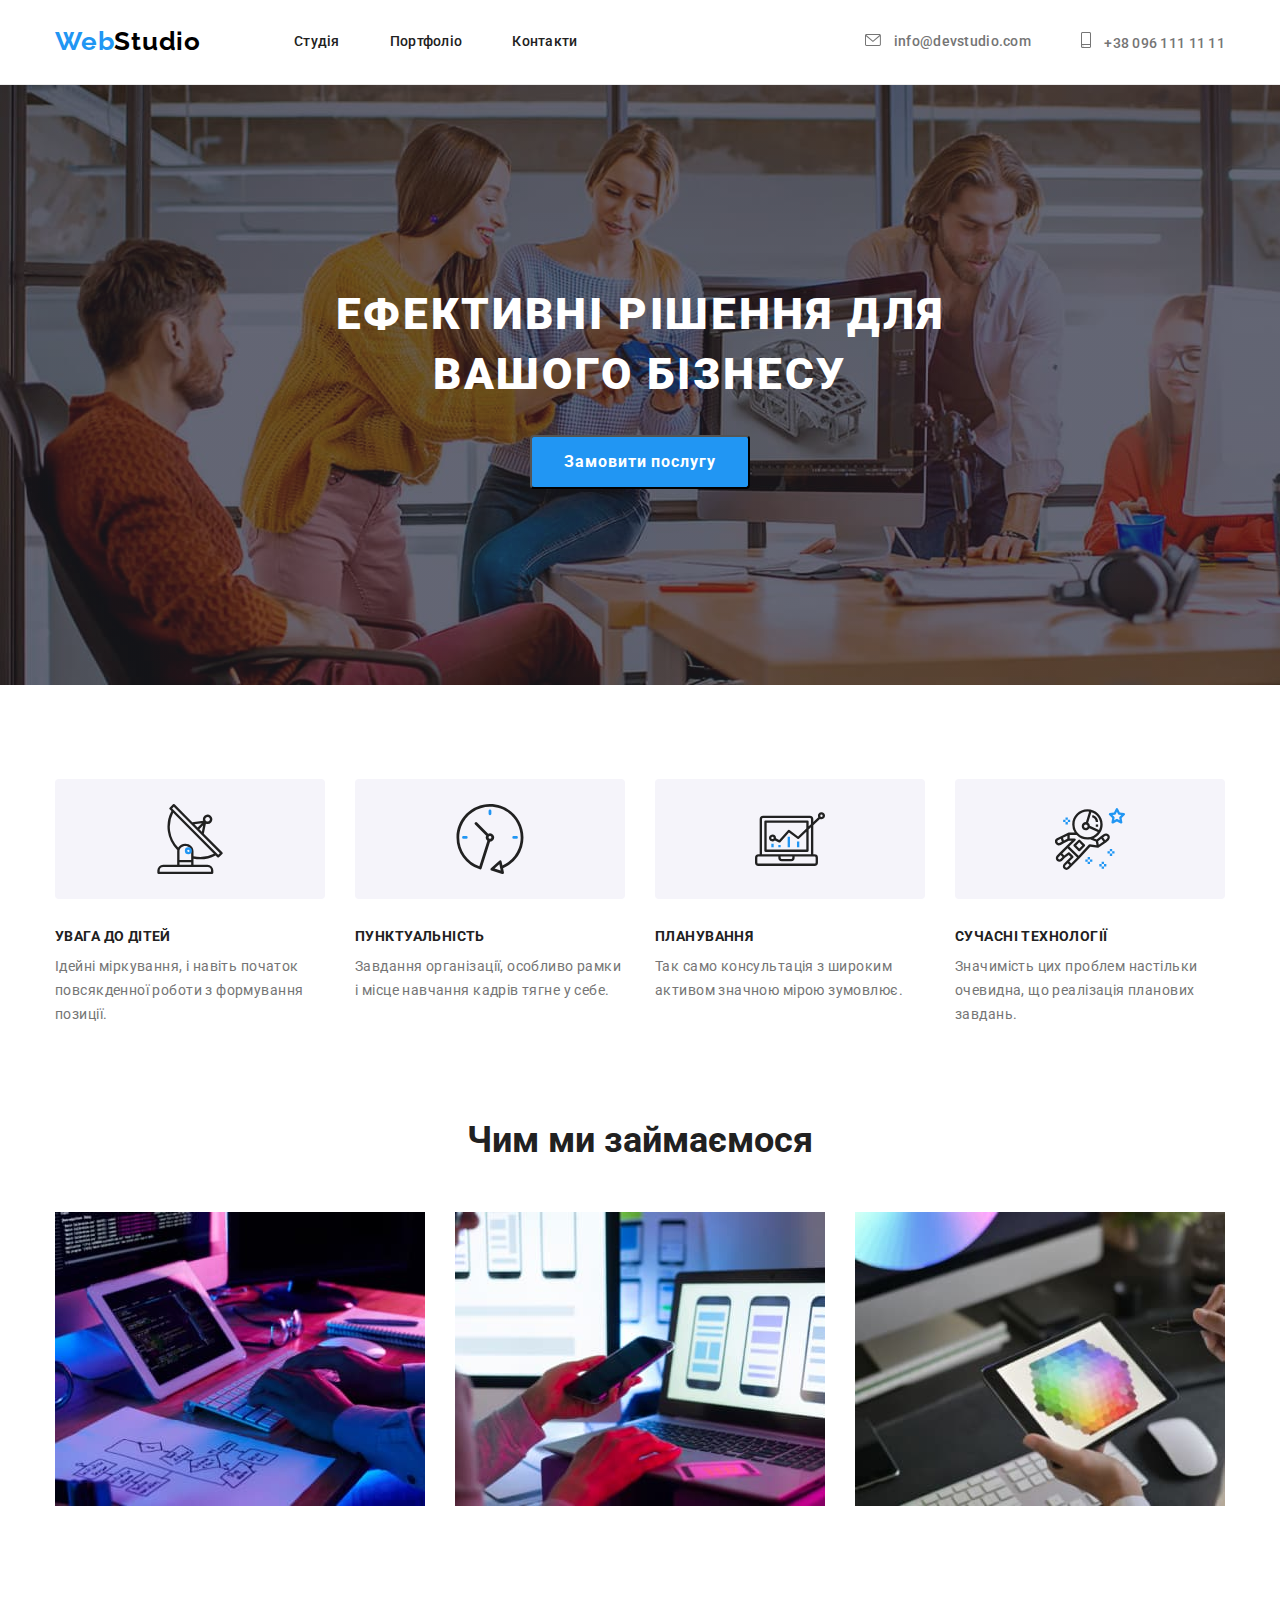
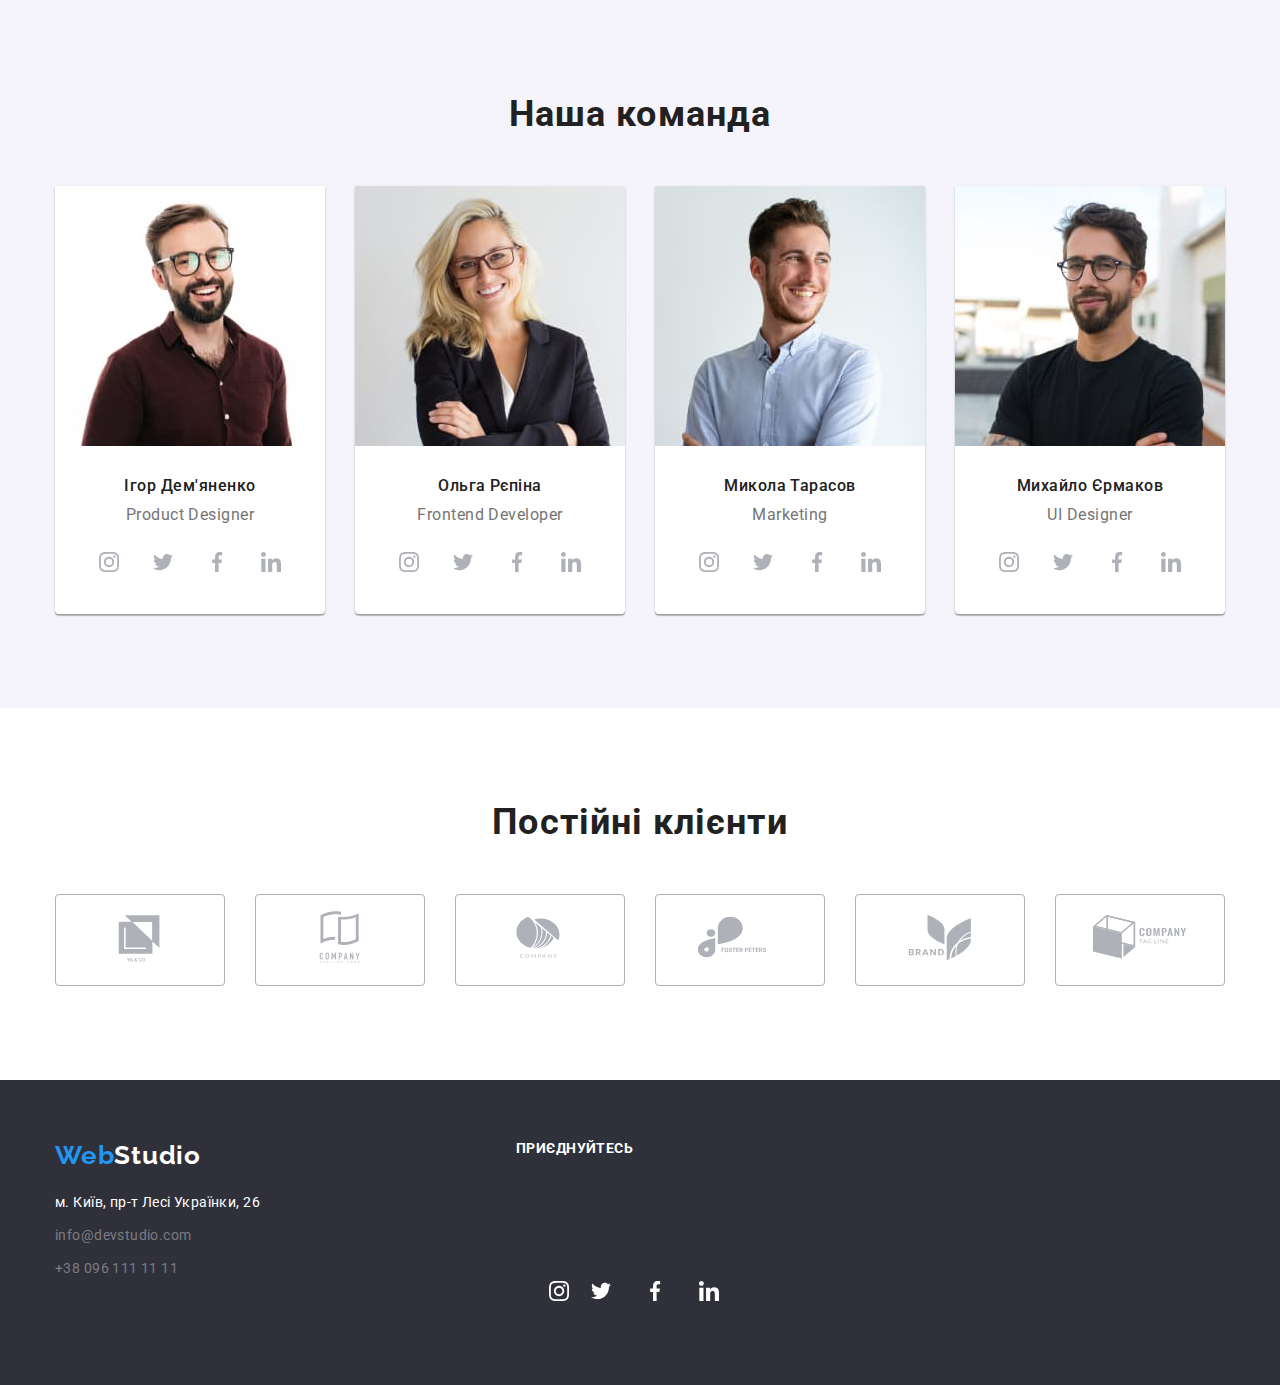
==== commit 174a6342: "xxx" ====
--- a/index.html
+++ b/index.html
@@ -352,59 +352,61 @@
     </main>
     <footer class="footer">
       <div class="container">
-        <a href="./index.html" class="logo-footer"><span class="logo-web">Web</span>Studio</a>
-        <address>
-          <ul class="link-items list">
-            <li class="link-adress">
-              <a
-                href="https://goo.gl/maps/CPtrU1FHBa2aNyZL9"
-                target="_blank"
-                rel="noopener noreferrer nofollow"
-                class="link-adress"
-                >м. Київ, пр-т Лесі Українки, 26</a
-              >
-            </li>
-            <li class="link-name">
-              <a href="#" class="link-item">info@devstudio.com</a>
-            </li>
-            <li class="link-name">
-              <a href="#" class="link-item">+38 096 111 11 11</a>
-            </li>
-          </ul>
-        </address>
-      </div>
-      <div class="social-footer">
-        <h3 class="footer-title">Приєднуйтесь</h3>
-        <ul class="social-footer-list list">
-          <li class="social-footer-item">
-            <a href="">
-              <svg class="social-footer-icon" width="20" height="20">
-                <use href="./images/icons.svg#icon-instagram2"></use>
-              </svg>
-            </a>
-          </li>
-          <li>
-            <a href="">
-              <svg class="social-footer-icon" width="20" height="20">
-                <use href="./images/icons.svg#icon-twitter2"></use>
-              </svg>
-            </a>
-          </li>
-          <li>
-            <a href="">
-              <svg class="social-footer-icon" width="20" height="20">
-                <use href="./images/icons.svg#icon-facebook2"></use>
-              </svg>
-            </a>
-          </li>
-          <li>
-            <a href="">
-              <svg class="social-footer-icon" width="20" height="20">
-                <use href="./images/icons.svg#icon-linkedin2"></use>
-              </svg>
-            </a>
-          </li>
-        </ul>
+        <div class="container-adress">
+          <a href="./index.html" class="logo-footer"><span class="logo-web">Web</span>Studio</a>
+          <address>
+            <ul class="link-items list">
+              <li class="link-adress">
+                <a
+                  href="https://goo.gl/maps/CPtrU1FHBa2aNyZL9"
+                  target="_blank"
+                  rel="noopener noreferrer nofollow"
+                  class="link-adress"
+                  >м. Київ, пр-т Лесі Українки, 26</a
+                >
+              </li>
+              <li class="link-name">
+                <a href="#" class="link-item">info@devstudio.com</a>
+              </li>
+              <li class="link-name">
+                <a href="#" class="link-item">+38 096 111 11 11</a>
+              </li>
+            </ul>
+          </address>
+        </div>
+        <div class="social-footer">
+          <h3 class="footer-title">Приєднуйтесь</h3>
+          <ul class="social-footer-list list">
+            <li class="social-footer-item">
+              <a href="" class="social-footer-link">
+                <svg class="social-footer-icon" width="20" height="20">
+                  <use href="./images/icons.svg#icon-instagram2"></use>
+                </svg>
+              </a>
+            </li>
+            <li class="social-footer-item">
+              <a href="">
+                <svg class="social-footer-icon" width="20" height="20">
+                  <use href="./images/icons.svg#icon-twitter2"></use>
+                </svg>
+              </a>
+            </li>
+            <li class="social-footer-item">
+              <a href="">
+                <svg class="social-footer-icon" width="20" height="20">
+                  <use href="./images/icons.svg#icon-facebook2"></use>
+                </svg>
+              </a>
+            </li>
+            <li class="social-footer-item">
+              <a href="">
+                <svg class="social-footer-icon" width="20" height="20">
+                  <use href="./images/icons.svg#icon-linkedin2"></use>
+                </svg>
+              </a>
+            </li>
+          </ul>
+        </div>
       </div>
     </footer>
   </body>
--- a/css/style.css
+++ b/css/style.css
@@ -430,6 +430,9 @@
 
 .link-items .link-name:not(:last-child) {
     margin-bottom: 9px;
+    }
+
+    .container-adress {
 }
 
 .link-items .link-adress:hover,
@@ -453,9 +456,15 @@
 }
 
 .social-footer {
-
+    align-items: baseline;
 }
 .footer-title {
+    position: absolute;
+    width: 116px;
+    height: 16px;
+    left: 516px;
+    top: 2748px;
+
     font-weight: 700;
     font-size: 14px;
     line-height: 1.14px;
@@ -466,21 +475,24 @@
     color: var(--primary-white-color);
 }
 .social-footer-list {
-    
-    display: flex;
-    align-items: center;
-    justify-content: center;
-    background: #2F303A;
+    display: flex;
+    align-items: center;
+    justify-content: center; 
+    
     gap: 10px;
 }
 .social-footer-item {
-}
-
-.social-footer-link {
+    background-color: #2F303A;
     width: 44px;
     height: 44px;
     border-radius: 50%;
     
+}
+
+.social-footer-link {
+    display: flex;
+    align-items: center;
+    justify-content: center;    
 }
 .social-footer-icon {
 }
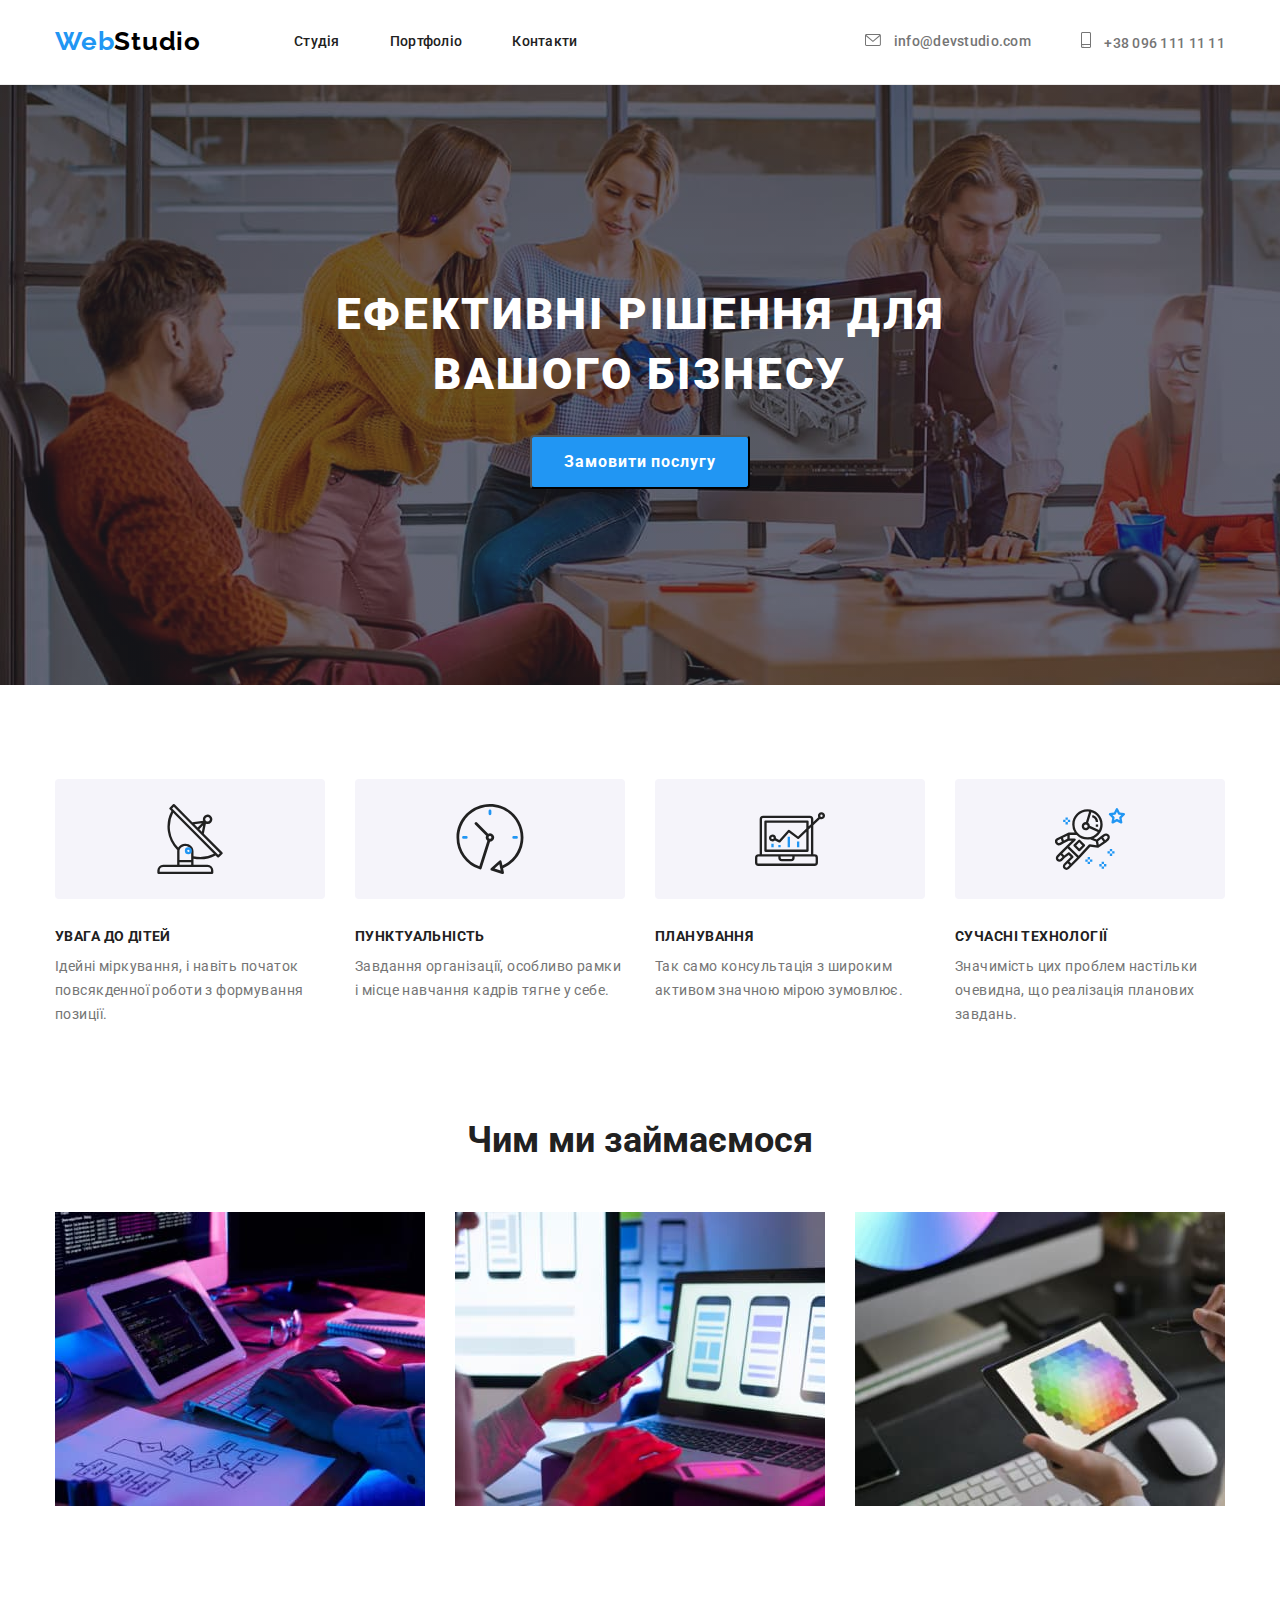
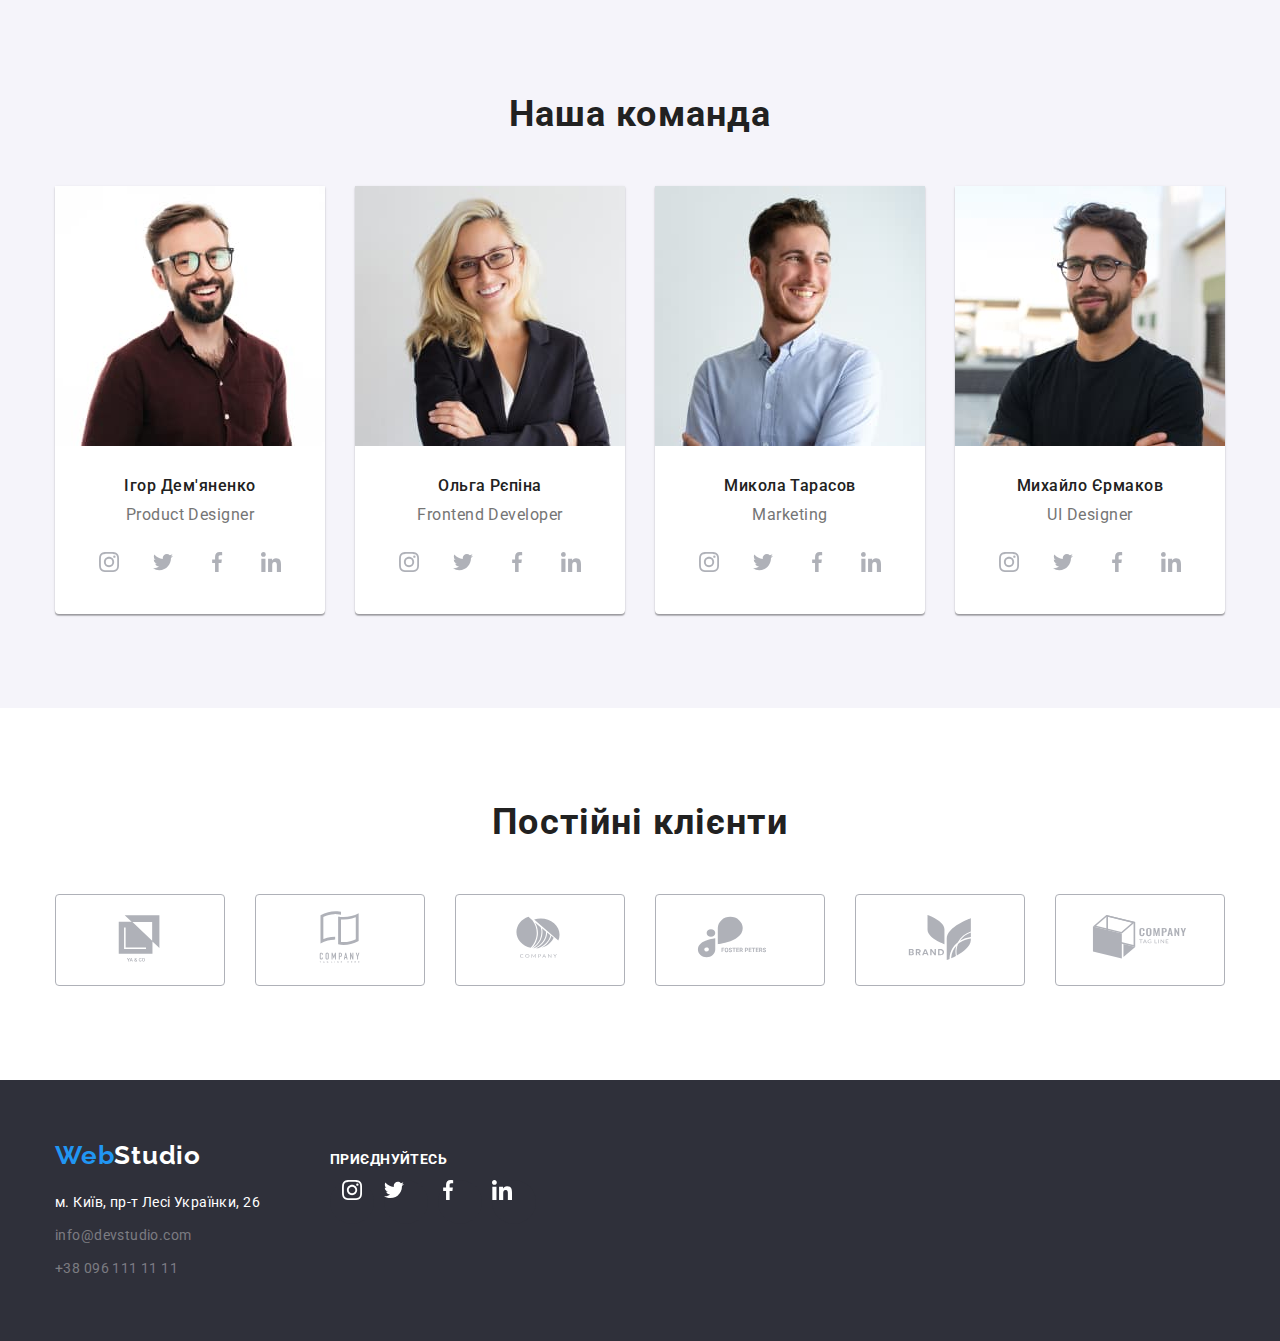
==== commit 597043e3: "posion footer" ====
--- a/index.html
+++ b/index.html
@@ -352,60 +352,62 @@
     </main>
     <footer class="footer">
       <div class="container">
-        <div class="container-adress">
-          <a href="./index.html" class="logo-footer"><span class="logo-web">Web</span>Studio</a>
-          <address>
-            <ul class="link-items list">
-              <li class="link-adress">
-                <a
-                  href="https://goo.gl/maps/CPtrU1FHBa2aNyZL9"
-                  target="_blank"
-                  rel="noopener noreferrer nofollow"
-                  class="link-adress"
-                  >м. Київ, пр-т Лесі Українки, 26</a
-                >
+        <div class="footer-container">
+          <div class="container-adress">
+            <a href="./index.html" class="logo-footer"><span class="logo-web">Web</span>Studio</a>
+            <address>
+              <ul class="link-items list">
+                <li class="link-adress">
+                  <a
+                    href="https://goo.gl/maps/CPtrU1FHBa2aNyZL9"
+                    target="_blank"
+                    rel="noopener noreferrer nofollow"
+                    class="link-adress"
+                    >м. Київ, пр-т Лесі Українки, 26</a
+                  >
+                </li>
+                <li class="link-name">
+                  <a href="#" class="link-item">info@devstudio.com</a>
+                </li>
+                <li class="link-name">
+                  <a href="#" class="link-item">+38 096 111 11 11</a>
+                </li>
+              </ul>
+            </address>
+          </div>
+          <div class="social-footer">
+            <h3 class="footer-title">Приєднуйтесь</h3>
+            <ul class="social-footer-list list">
+              <li class="social-footer-item">
+                <a href="" class="social-footer-link">
+                  <svg class="social-footer-icon" width="20" height="20">
+                    <use href="./images/icons.svg#icon-instagram2"></use>
+                  </svg>
+                </a>
               </li>
-              <li class="link-name">
-                <a href="#" class="link-item">info@devstudio.com</a>
+              <li class="social-footer-item">
+                <a href="">
+                  <svg class="social-footer-icon" width="20" height="20">
+                    <use href="./images/icons.svg#icon-twitter2"></use>
+                  </svg>
+                </a>
               </li>
-              <li class="link-name">
-                <a href="#" class="link-item">+38 096 111 11 11</a>
+              <li class="social-footer-item">
+                <a href="">
+                  <svg class="social-footer-icon" width="20" height="20">
+                    <use href="./images/icons.svg#icon-facebook2"></use>
+                  </svg>
+                </a>
+              </li>
+              <li class="social-footer-item">
+                <a href="">
+                  <svg class="social-footer-icon" width="20" height="20">
+                    <use href="./images/icons.svg#icon-linkedin2"></use>
+                  </svg>
+                </a>
               </li>
             </ul>
-          </address>
-        </div>
-        <div class="social-footer">
-          <h3 class="footer-title">Приєднуйтесь</h3>
-          <ul class="social-footer-list list">
-            <li class="social-footer-item">
-              <a href="" class="social-footer-link">
-                <svg class="social-footer-icon" width="20" height="20">
-                  <use href="./images/icons.svg#icon-instagram2"></use>
-                </svg>
-              </a>
-            </li>
-            <li class="social-footer-item">
-              <a href="">
-                <svg class="social-footer-icon" width="20" height="20">
-                  <use href="./images/icons.svg#icon-twitter2"></use>
-                </svg>
-              </a>
-            </li>
-            <li class="social-footer-item">
-              <a href="">
-                <svg class="social-footer-icon" width="20" height="20">
-                  <use href="./images/icons.svg#icon-facebook2"></use>
-                </svg>
-              </a>
-            </li>
-            <li class="social-footer-item">
-              <a href="">
-                <svg class="social-footer-icon" width="20" height="20">
-                  <use href="./images/icons.svg#icon-linkedin2"></use>
-                </svg>
-              </a>
-            </li>
-          </ul>
+          </div>
         </div>
       </div>
     </footer>
--- a/css/style.css
+++ b/css/style.css
@@ -455,16 +455,19 @@
     color: var(--accent-color);
 }
 
+.footer-container {
+    display: flex;
+    align-items: baseline;
+    } 
+
+.container-adress {
+    margin-right: 70px;
+}
+
 .social-footer {
-    align-items: baseline;
+    
 }
 .footer-title {
-    position: absolute;
-    width: 116px;
-    height: 16px;
-    left: 516px;
-    top: 2748px;
-
     font-weight: 700;
     font-size: 14px;
     line-height: 1.14px;
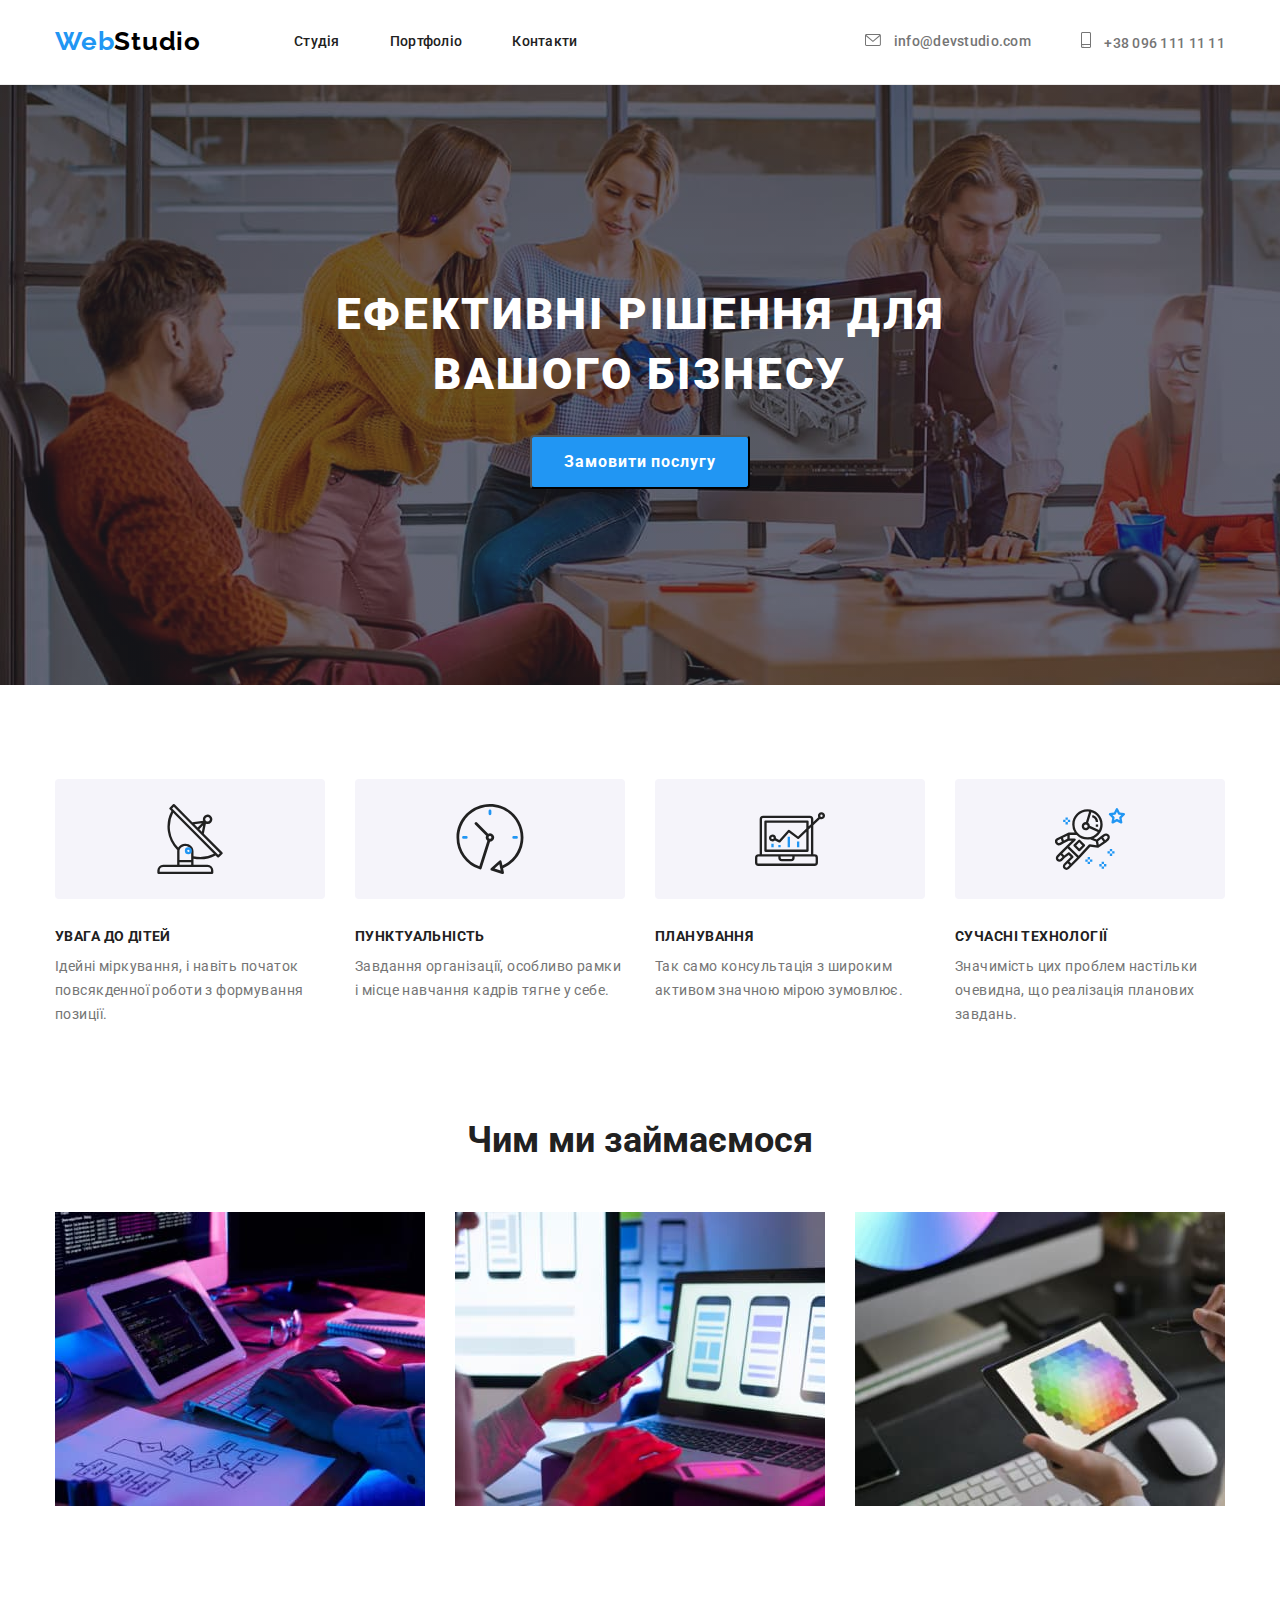
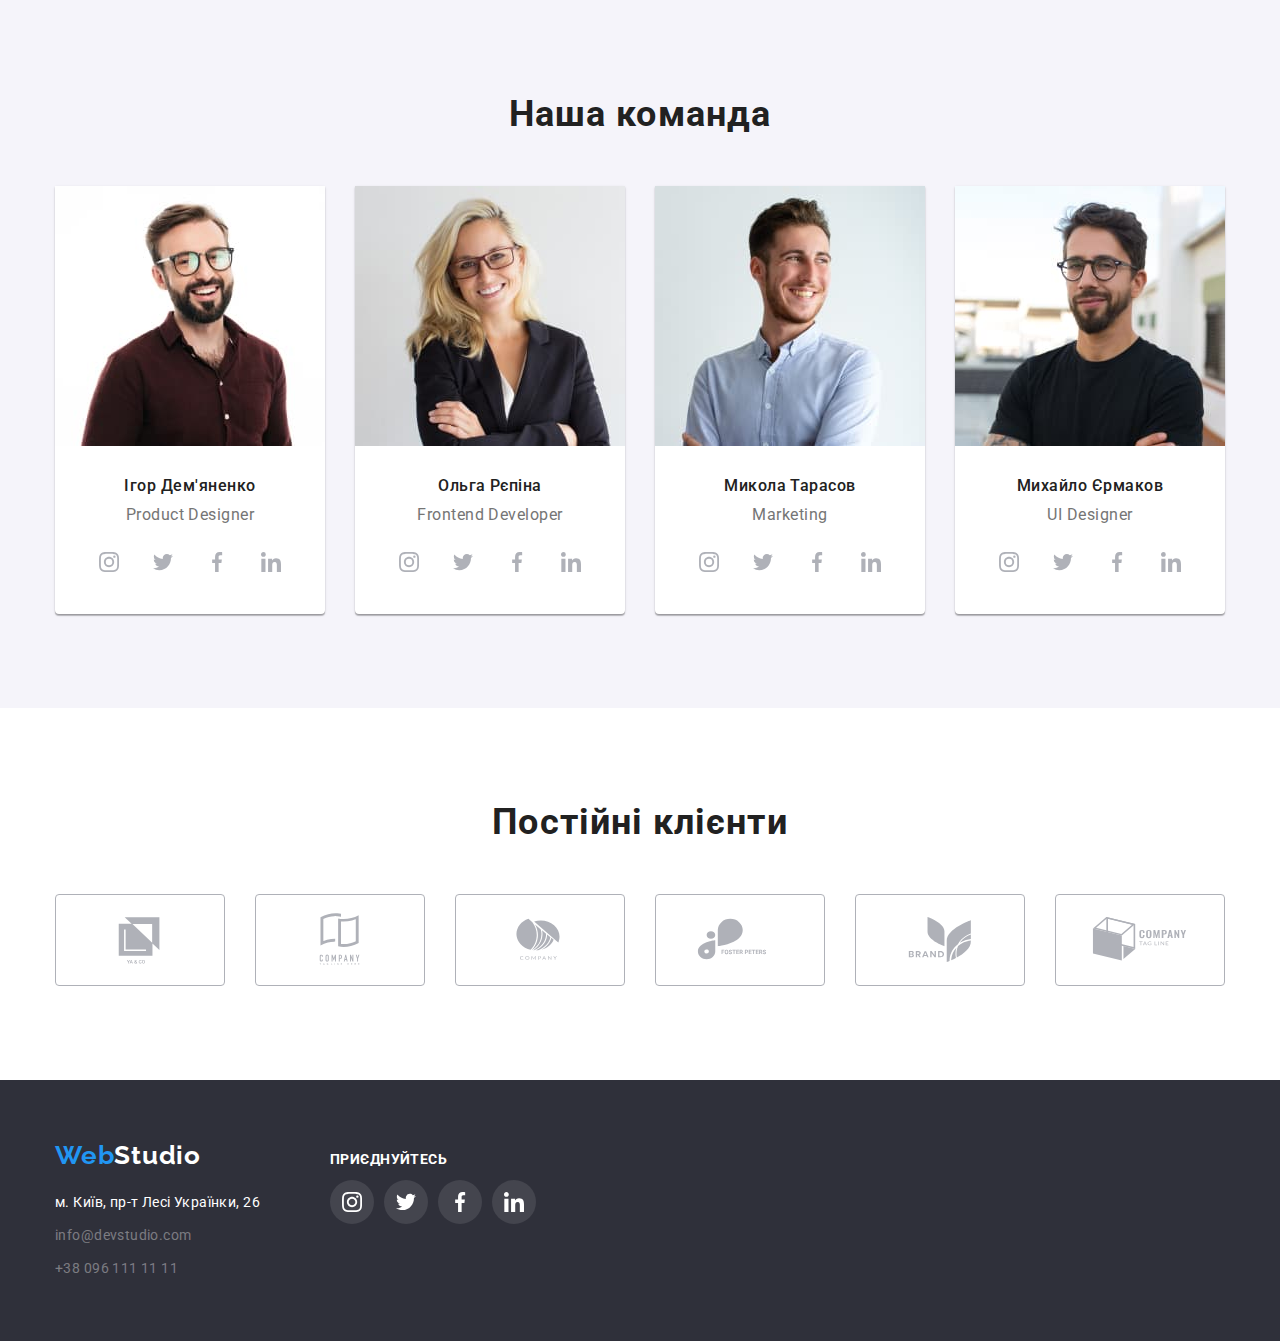
==== commit 075b3941: "hover focus +" ====
--- a/index.html
+++ b/index.html
@@ -152,28 +152,28 @@
                 <p class="subtitle">Product Designer</p>
                 <ul class="social-list list">
                   <li class="social-item">
-                    <a href="" class="social-linK">
+                    <a href="" class="social-link">
                       <svg class="social-icon" width="20" height="20">
                         <use href="./images/icons.svg#icon-instagram"></use>
                       </svg>
                     </a>
                   </li>
                   <li class="social-item">
-                    <a href="" class="social-linK">
+                    <a href="" class="social-link">
                       <svg class="social-icon" width="20" height="20">
                         <use href="./images/icons.svg#icon-twitter"></use>
                       </svg>
                     </a>
                   </li>
                   <li class="social-item">
-                    <a href="" class="social-linK">
+                    <a href="" class="social-link">
                       <svg class="social-icon" width="20" height="20">
                         <use href="./images/icons.svg#icon-facebook"></use>
                       </svg>
                     </a>
                   </li>
                   <li class="social-item">
-                    <a href="" class="social-linK">
+                    <a href="" class="social-link">
                       <svg class="social-icon" width="20" height="20">
                         <use href="./images/icons.svg#icon-linkedin"></use>
                       </svg>
@@ -189,28 +189,28 @@
                 <p class="subtitle">Frontend Developer</p>
                 <ul class="social-list list">
                   <li class="social-item">
-                    <a href="" class="social-linK">
+                    <a href="" class="social-link">
                       <svg class="social-icon" width="20" height="20">
                         <use href="./images/icons.svg#icon-instagram"></use>
                       </svg>
                     </a>
                   </li>
                   <li class="social-item">
-                    <a href="" class="social-linK">
+                    <a href="" class="social-link">
                       <svg class="social-icon" width="20" height="20">
                         <use href="./images/icons.svg#icon-twitter"></use>
                       </svg>
                     </a>
                   </li>
                   <li class="social-item">
-                    <a href="" class="social-linK">
+                    <a href="" class="social-link">
                       <svg class="social-icon" width="20" height="20">
                         <use href="./images/icons.svg#icon-facebook"></use>
                       </svg>
                     </a>
                   </li>
                   <li class="social-item">
-                    <a href="" class="social-linK">
+                    <a href="" class="social-link">
                       <svg class="social-icon" width="20" height="20">
                         <use href="./images/icons.svg#icon-linkedin"></use>
                       </svg>
@@ -226,28 +226,28 @@
                 <p class="subtitle">Marketing</p>
                 <ul class="social-list list">
                   <li class="social-item">
-                    <a href="" class="social-linK">
+                    <a href="" class="social-link">
                       <svg class="social-icon" width="20" height="20">
                         <use href="./images/icons.svg#icon-instagram"></use>
                       </svg>
                     </a>
                   </li>
                   <li class="social-item">
-                    <a href="" class="social-linK">
+                    <a href="" class="social-link">
                       <svg class="social-icon" width="20" height="20">
                         <use href="./images/icons.svg#icon-twitter"></use>
                       </svg>
                     </a>
                   </li>
                   <li class="social-item">
-                    <a href="" class="social-linK">
+                    <a href="" class="social-link">
                       <svg class="social-icon" width="20" height="20">
                         <use href="./images/icons.svg#icon-facebook"></use>
                       </svg>
                     </a>
                   </li>
                   <li class="social-item">
-                    <a href="" class="social-linK">
+                    <a href="" class="social-link">
                       <svg class="social-icon" width="20" height="20">
                         <use href="./images/icons.svg#icon-linkedin"></use>
                       </svg>
@@ -267,28 +267,28 @@
                 <p class="subtitle">UI Designer</p>
                 <ul class="social-list list">
                   <li class="social-item">
-                    <a href="" class="social-linK">
+                    <a href="" class="social-link">
                       <svg class="social-icon" width="20" height="20">
                         <use href="./images/icons.svg#icon-instagram"></use>
                       </svg>
                     </a>
                   </li>
                   <li class="social-item">
-                    <a href="" class="social-linK">
+                    <a href="" class="social-link">
                       <svg class="social-icon" width="20" height="20">
                         <use href="./images/icons.svg#icon-twitter"></use>
                       </svg>
                     </a>
                   </li>
                   <li class="social-item">
-                    <a href="" class="social-linK">
+                    <a href="" class="social-link">
                       <svg class="social-icon" width="20" height="20">
                         <use href="./images/icons.svg#icon-facebook"></use>
                       </svg>
                     </a>
                   </li>
                   <li class="social-item">
-                    <a href="" class="social-linK">
+                    <a href="" class="social-link">
                       <svg class="social-icon" width="20" height="20">
                         <use href="./images/icons.svg#icon-linkedin"></use>
                       </svg>
@@ -305,7 +305,7 @@
           <h2 class="clients">Постійні клієнти</h2>
           <ul class="clients-list list">
             <li class="clients-item">
-              <a href="">
+              <a href="" class="clients-link">
                 <svg class="clients-icon" width="106" height="60">
                   <use href="./images/icons.svg#icon-Logo"></use>
                 </svg>
@@ -386,21 +386,21 @@
                 </a>
               </li>
               <li class="social-footer-item">
-                <a href="">
+                <a href="" class="social-footer-link">
                   <svg class="social-footer-icon" width="20" height="20">
                     <use href="./images/icons.svg#icon-twitter2"></use>
                   </svg>
                 </a>
               </li>
               <li class="social-footer-item">
-                <a href="">
+                <a href="" class="social-footer-link">
                   <svg class="social-footer-icon" width="20" height="20">
                     <use href="./images/icons.svg#icon-facebook2"></use>
                   </svg>
                 </a>
               </li>
               <li class="social-footer-item">
-                <a href="">
+                <a href="" class="social-footer-link">
                   <svg class="social-footer-icon" width="20" height="20">
                     <use href="./images/icons.svg#icon-linkedin2"></use>
                   </svg>
--- a/css/style.css
+++ b/css/style.css
@@ -150,15 +150,15 @@
     text-decoration: none;
     letter-spacing: 0.02em;
 }
-.contacts .link-contacts:hover,
-.contacts .link-contacts:focus {
+.contact .link-contacts:hover,
+.contact .link-contacts:focus {
     color: var(--accent-color);  
 }
 
 .contact-name {
     margin-right: 10px;
-}
-
+    fill: currentColor;
+}
 
 /* hero */
 .hero {
@@ -346,23 +346,35 @@
     border-radius: 0px 0px 4px 4px;
     }
 
-    .social-list {
+.social-list {
     display: flex;
     justify-content: center;
     gap: 10px;
     }
-    .social-item {
-    
-    }
-
-    .social-linK {
+
+.social-item {
+    
+    }
+
+.social-link {
     width: 44px;
     height: 44px;
     display: flex;
     align-items: center;
     justify-content: center;
     border-radius: 50%;
-    }
+    color: #AFB1B8;
+        }
+
+.social-icon {
+    fill: currentColor;
+}
+
+.social-link:hover,
+.social-link:focus {
+    background-color: var(--accent-color);
+    color: var(--primary-white-color);
+}
 
 /* clients */
 
@@ -382,18 +394,30 @@
 }
 
 .clients-item {
+    
+}
+
+.clients-link {
     width: 170px;
     height: 92px;
     display: flex;
     align-items: center;
     justify-content: center;
     border-radius: 4px;
+    color: #AFB1B8;
     border: 1px solid #AFB1B8;
 }
 
-.clients-link {
-    
-    }
+.clients-icon {
+    fill: currentColor;
+}
+
+.clients-link:hover,
+.clients-link:focus {
+    color: var(--accent-color);
+    border: 1px solid var(--accent-color);
+}
+
 
 /* footer */
 .footer {
@@ -432,8 +456,7 @@
     margin-bottom: 9px;
     }
 
-    .container-adress {
-}
+
 
 .link-items .link-adress:hover,
 .link-items .link-adress:focus {
@@ -481,23 +504,27 @@
     display: flex;
     align-items: center;
     justify-content: center; 
-    
     gap: 10px;
-}
-.social-footer-item {
-    background-color: #2F303A;
+    
+}
+.social-footer-link {
+    display: flex;
+    align-items: center;
+    justify-content: center;
+    background: rgba(255, 255, 255, 0.1);
     width: 44px;
     height: 44px;
     border-radius: 50%;
-    
-}
-
-.social-footer-link {
-    display: flex;
-    align-items: center;
-    justify-content: center;    
+    color: var(--primary-white-color);
+    
+}
+
+.social-footer-link:hover,
+.social-footer-link:focus {
+    background-color: var(--accent-color);
 }
 .social-footer-icon {
+    fill: currentColor;
 }
 
 /* portfolio */
@@ -538,6 +565,11 @@
     margin-bottom: 4px;
 }
 
+.products-link {
+    text-decoration: none;
+    
+}
+
 .product {
     font-size: 16px;
     line-height: 1.875;
